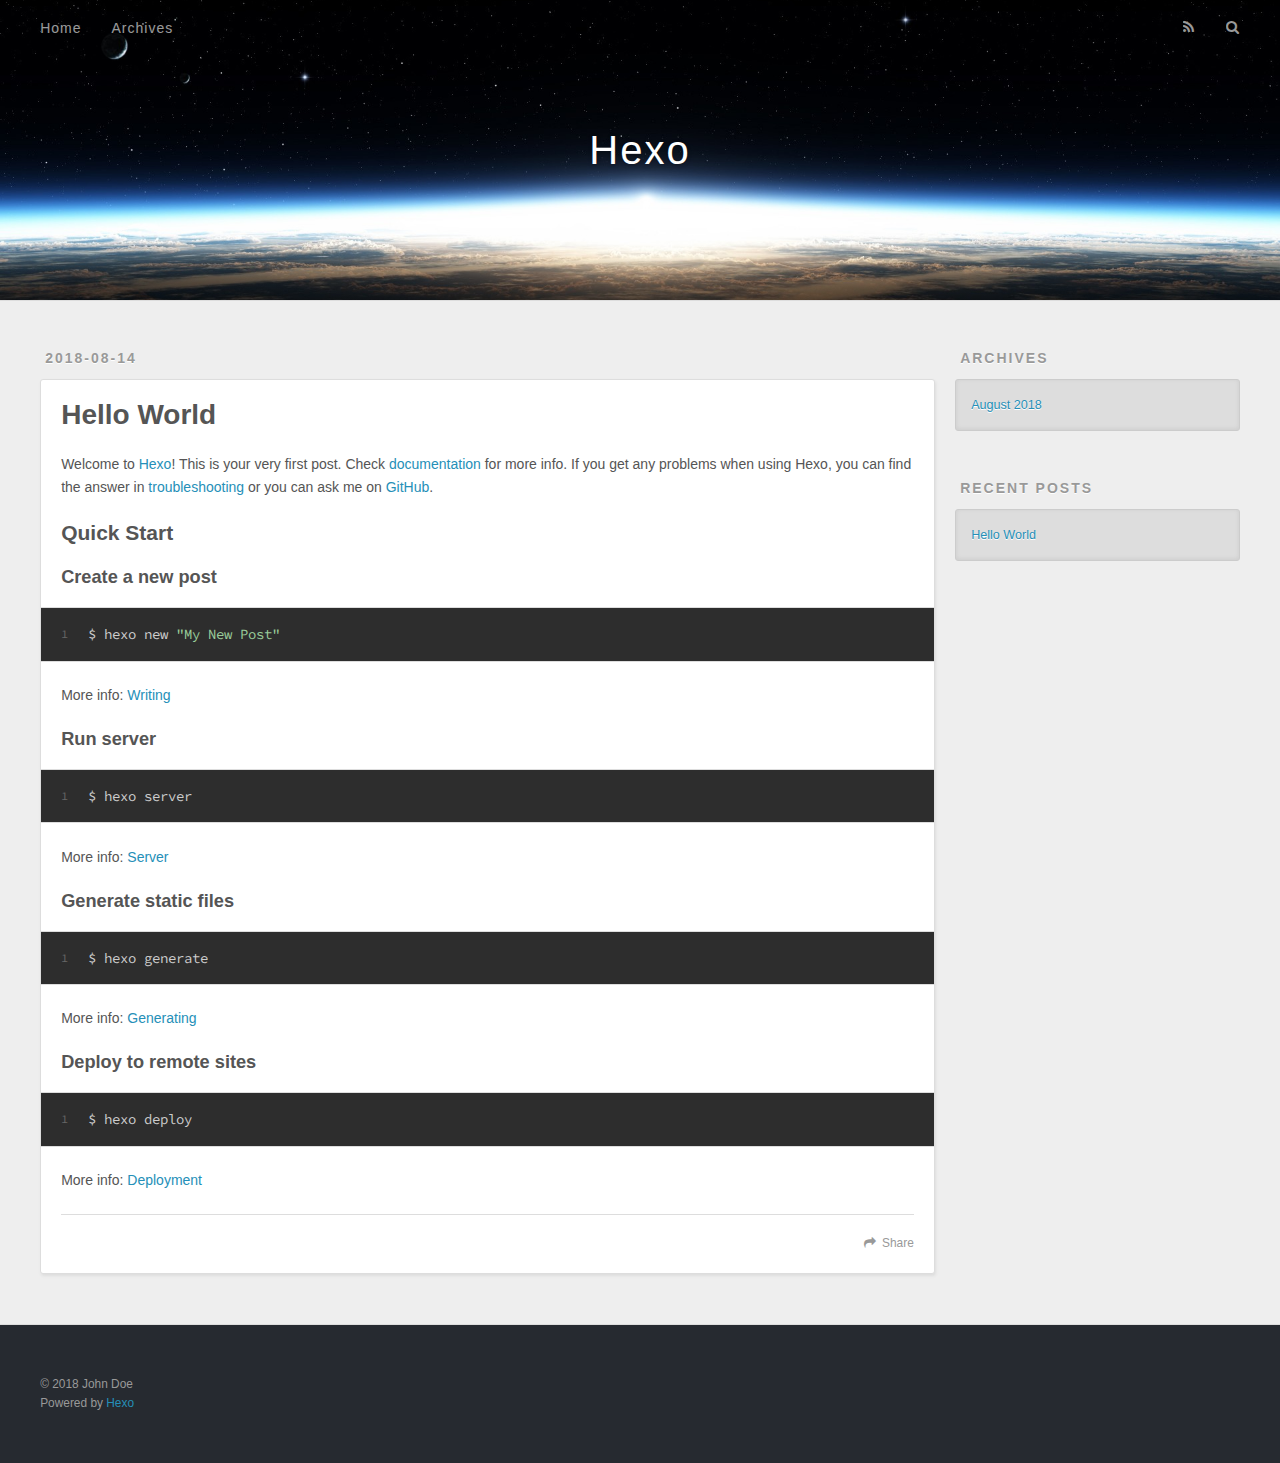
==== index.html @ e5d1a149 "Site updated: 2018-08-14 14:40:08" ====
<!DOCTYPE html>
<html>
<head>
  <meta charset="utf-8">
  

  
  <title>Hexo</title>
  <meta name="viewport" content="width=device-width, initial-scale=1, maximum-scale=1">
  <meta property="og:type" content="website">
<meta property="og:title" content="Hexo">
<meta property="og:url" content="http://yoursite.com/index.html">
<meta property="og:site_name" content="Hexo">
<meta property="og:locale" content="default">
<meta name="twitter:card" content="summary">
<meta name="twitter:title" content="Hexo">
  
    <link rel="alternate" href="/atom.xml" title="Hexo" type="application/atom+xml">
  
  
    <link rel="icon" href="/favicon.png">
  
  
    <link href="//fonts.googleapis.com/css?family=Source+Code+Pro" rel="stylesheet" type="text/css">
  
  <link rel="stylesheet" href="/css/style.css">
</head>

<body>
  <div id="container">
    <div id="wrap">
      <header id="header">
  <div id="banner"></div>
  <div id="header-outer" class="outer">
    <div id="header-title" class="inner">
      <h1 id="logo-wrap">
        <a href="/" id="logo">Hexo</a>
      </h1>
      
    </div>
    <div id="header-inner" class="inner">
      <nav id="main-nav">
        <a id="main-nav-toggle" class="nav-icon"></a>
        
          <a class="main-nav-link" href="/">Home</a>
        
          <a class="main-nav-link" href="/archives">Archives</a>
        
      </nav>
      <nav id="sub-nav">
        
          <a id="nav-rss-link" class="nav-icon" href="/atom.xml" title="RSS Feed"></a>
        
        <a id="nav-search-btn" class="nav-icon" title="Search"></a>
      </nav>
      <div id="search-form-wrap">
        <form action="//google.com/search" method="get" accept-charset="UTF-8" class="search-form"><input type="search" name="q" class="search-form-input" placeholder="Search"><button type="submit" class="search-form-submit">&#xF002;</button><input type="hidden" name="sitesearch" value="http://yoursite.com"></form>
      </div>
    </div>
  </div>
</header>
      <div class="outer">
        <section id="main">
  
    <article id="post-hello-world" class="article article-type-post" itemscope itemprop="blogPost">
  <div class="article-meta">
    <a href="/2018/08/14/hello-world/" class="article-date">
  <time datetime="2018-08-14T06:37:45.755Z" itemprop="datePublished">2018-08-14</time>
</a>
    
  </div>
  <div class="article-inner">
    
    
      <header class="article-header">
        
  
    <h1 itemprop="name">
      <a class="article-title" href="/2018/08/14/hello-world/">Hello World</a>
    </h1>
  

      </header>
    
    <div class="article-entry" itemprop="articleBody">
      
        <p>Welcome to <a href="https://hexo.io/" target="_blank" rel="noopener">Hexo</a>! This is your very first post. Check <a href="https://hexo.io/docs/" target="_blank" rel="noopener">documentation</a> for more info. If you get any problems when using Hexo, you can find the answer in <a href="https://hexo.io/docs/troubleshooting.html" target="_blank" rel="noopener">troubleshooting</a> or you can ask me on <a href="https://github.com/hexojs/hexo/issues" target="_blank" rel="noopener">GitHub</a>.</p>
<h2 id="Quick-Start"><a href="#Quick-Start" class="headerlink" title="Quick Start"></a>Quick Start</h2><h3 id="Create-a-new-post"><a href="#Create-a-new-post" class="headerlink" title="Create a new post"></a>Create a new post</h3><figure class="highlight bash"><table><tr><td class="gutter"><pre><span class="line">1</span><br></pre></td><td class="code"><pre><span class="line">$ hexo new <span class="string">"My New Post"</span></span><br></pre></td></tr></table></figure>
<p>More info: <a href="https://hexo.io/docs/writing.html" target="_blank" rel="noopener">Writing</a></p>
<h3 id="Run-server"><a href="#Run-server" class="headerlink" title="Run server"></a>Run server</h3><figure class="highlight bash"><table><tr><td class="gutter"><pre><span class="line">1</span><br></pre></td><td class="code"><pre><span class="line">$ hexo server</span><br></pre></td></tr></table></figure>
<p>More info: <a href="https://hexo.io/docs/server.html" target="_blank" rel="noopener">Server</a></p>
<h3 id="Generate-static-files"><a href="#Generate-static-files" class="headerlink" title="Generate static files"></a>Generate static files</h3><figure class="highlight bash"><table><tr><td class="gutter"><pre><span class="line">1</span><br></pre></td><td class="code"><pre><span class="line">$ hexo generate</span><br></pre></td></tr></table></figure>
<p>More info: <a href="https://hexo.io/docs/generating.html" target="_blank" rel="noopener">Generating</a></p>
<h3 id="Deploy-to-remote-sites"><a href="#Deploy-to-remote-sites" class="headerlink" title="Deploy to remote sites"></a>Deploy to remote sites</h3><figure class="highlight bash"><table><tr><td class="gutter"><pre><span class="line">1</span><br></pre></td><td class="code"><pre><span class="line">$ hexo deploy</span><br></pre></td></tr></table></figure>
<p>More info: <a href="https://hexo.io/docs/deployment.html" target="_blank" rel="noopener">Deployment</a></p>

      
    </div>
    <footer class="article-footer">
      <a data-url="http://yoursite.com/2018/08/14/hello-world/" data-id="cjktc7u6500004behemnnx47s" class="article-share-link">Share</a>
      
      
    </footer>
  </div>
  
</article>


  


</section>
        
          <aside id="sidebar">
  
    

  
    

  
    
  
    
  <div class="widget-wrap">
    <h3 class="widget-title">Archives</h3>
    <div class="widget">
      <ul class="archive-list"><li class="archive-list-item"><a class="archive-list-link" href="/archives/2018/08/">August 2018</a></li></ul>
    </div>
  </div>


  
    
  <div class="widget-wrap">
    <h3 class="widget-title">Recent Posts</h3>
    <div class="widget">
      <ul>
        
          <li>
            <a href="/2018/08/14/hello-world/">Hello World</a>
          </li>
        
      </ul>
    </div>
  </div>

  
</aside>
        
      </div>
      <footer id="footer">
  
  <div class="outer">
    <div id="footer-info" class="inner">
      &copy; 2018 John Doe<br>
      Powered by <a href="http://hexo.io/" target="_blank">Hexo</a>
    </div>
  </div>
</footer>
    </div>
    <nav id="mobile-nav">
  
    <a href="/" class="mobile-nav-link">Home</a>
  
    <a href="/archives" class="mobile-nav-link">Archives</a>
  
</nav>
    

<script src="//ajax.googleapis.com/ajax/libs/jquery/2.0.3/jquery.min.js"></script>


  <link rel="stylesheet" href="/fancybox/jquery.fancybox.css">
  <script src="/fancybox/jquery.fancybox.pack.js"></script>


<script src="/js/script.js"></script>



  </div>
</body>
</html>
---- css/style.css ----
body {
  width: 100%;
}
body:before,
body:after {
  content: "";
  display: table;
}
body:after {
  clear: both;
}
html,
body,
div,
span,
applet,
object,
iframe,
h1,
h2,
h3,
h4,
h5,
h6,
p,
blockquote,
pre,
a,
abbr,
acronym,
address,
big,
cite,
code,
del,
dfn,
em,
img,
ins,
kbd,
q,
s,
samp,
small,
strike,
strong,
sub,
sup,
tt,
var,
dl,
dt,
dd,
ol,
ul,
li,
fieldset,
form,
label,
legend,
table,
caption,
tbody,
tfoot,
thead,
tr,
th,
td {
  margin: 0;
  padding: 0;
  border: 0;
  outline: 0;
  font-weight: inherit;
  font-style: inherit;
  font-family: inherit;
  font-size: 100%;
  vertical-align: baseline;
}
body {
  line-height: 1;
  color: #000;
  background: #fff;
}
ol,
ul {
  list-style: none;
}
table {
  border-collapse: separate;
  border-spacing: 0;
  vertical-align: middle;
}
caption,
th,
td {
  text-align: left;
  font-weight: normal;
  vertical-align: middle;
}
a img {
  border: none;
}
input,
button {
  margin: 0;
  padding: 0;
}
input::-moz-focus-inner,
button::-moz-focus-inner {
  border: 0;
  padding: 0;
}
@font-face {
  font-family: FontAwesome;
  font-style: normal;
  font-weight: normal;
  src: url("fonts/fontawesome-webfont.eot?v=#4.0.3");
  src: url("fonts/fontawesome-webfont.eot?#iefix&v=#4.0.3") format("embedded-opentype"), url("fonts/fontawesome-webfont.woff?v=#4.0.3") format("woff"), url("fonts/fontawesome-webfont.ttf?v=#4.0.3") format("truetype"), url("fonts/fontawesome-webfont.svg#fontawesomeregular?v=#4.0.3") format("svg");
}
html,
body,
#container {
  height: 100%;
}
body {
  background: #eee;
  font: 14px -apple-system, BlinkMacSystemFont, "Segoe UI", "Roboto", "Oxygen", "Ubuntu", "Cantarell", "Fira Sans", "Droid Sans", "Helvetica Neue", sans-serif;
  -webkit-text-size-adjust: 100%;
}
.outer {
  max-width: 1220px;
  margin: 0 auto;
  padding: 0 20px;
}
.outer:before,
.outer:after {
  content: "";
  display: table;
}
.outer:after {
  clear: both;
}
.inner {
  display: inline;
  float: left;
  width: 98.33333333333333%;
  margin: 0 0.833333333333333%;
}
.left,
.alignleft {
  float: left;
}
.right,
.alignright {
  float: right;
}
.clear {
  clear: both;
}
#container {
  position: relative;
}
.mobile-nav-on {
  overflow: hidden;
}
#wrap {
  height: 100%;
  width: 100%;
  position: absolute;
  top: 0;
  left: 0;
  -webkit-transition: 0.2s ease-out;
  -moz-transition: 0.2s ease-out;
  -ms-transition: 0.2s ease-out;
  transition: 0.2s ease-out;
  z-index: 1;
  background: #eee;
}
.mobile-nav-on #wrap {
  left: 280px;
}
@media screen and (min-width: 768px) {
  #main {
    display: inline;
    float: left;
    width: 73.33333333333333%;
    margin: 0 0.833333333333333%;
  }
}
.article-date,
.article-category-link,
.archive-year,
.widget-title {
  text-decoration: none;
  text-transform: uppercase;
  letter-spacing: 2px;
  color: #999;
  margin-bottom: 1em;
  margin-left: 5px;
  line-height: 1em;
  text-shadow: 0 1px #fff;
  font-weight: bold;
}
.article-inner,
.archive-article-inner {
  background: #fff;
  -webkit-box-shadow: 1px 2px 3px #ddd;
  box-shadow: 1px 2px 3px #ddd;
  border: 1px solid #ddd;
  border-radius: 3px;
}
.article-entry h1,
.widget h1 {
  font-size: 2em;
}
.article-entry h2,
.widget h2 {
  font-size: 1.5em;
}
.article-entry h3,
.widget h3 {
  font-size: 1.3em;
}
.article-entry h4,
.widget h4 {
  font-size: 1.2em;
}
.article-entry h5,
.widget h5 {
  font-size: 1em;
}
.article-entry h6,
.widget h6 {
  font-size: 1em;
  color: #999;
}
.article-entry hr,
.widget hr {
  border: 1px dashed #ddd;
}
.article-entry strong,
.widget strong {
  font-weight: bold;
}
.article-entry em,
.widget em,
.article-entry cite,
.widget cite {
  font-style: italic;
}
.article-entry sup,
.widget sup,
.article-entry sub,
.widget sub {
  font-size: 0.75em;
  line-height: 0;
  position: relative;
  vertical-align: baseline;
}
.article-entry sup,
.widget sup {
  top: -0.5em;
}
.article-entry sub,
.widget sub {
  bottom: -0.2em;
}
.article-entry small,
.widget small {
  font-size: 0.85em;
}
.article-entry acronym,
.widget acronym,
.article-entry abbr,
.widget abbr {
  border-bottom: 1px dotted;
}
.article-entry ul,
.widget ul,
.article-entry ol,
.widget ol,
.article-entry dl,
.widget dl {
  margin: 0 20px;
  line-height: 1.6em;
}
.article-entry ul ul,
.widget ul ul,
.article-entry ol ul,
.widget ol ul,
.article-entry ul ol,
.widget ul ol,
.article-entry ol ol,
.widget ol ol {
  margin-top: 0;
  margin-bottom: 0;
}
.article-entry ul,
.widget ul {
  list-style: disc;
}
.article-entry ol,
.widget ol {
  list-style: decimal;
}
.article-entry dt,
.widget dt {
  font-weight: bold;
}
#header {
  height: 300px;
  position: relative;
  border-bottom: 1px solid #ddd;
}
#header:before,
#header:after {
  content: "";
  position: absolute;
  left: 0;
  right: 0;
  height: 40px;
}
#header:before {
  top: 0;
  background: -webkit-linear-gradient(rgba(0,0,0,0.2), transparent);
  background: -moz-linear-gradient(rgba(0,0,0,0.2), transparent);
  background: -ms-linear-gradient(rgba(0,0,0,0.2), transparent);
  background: linear-gradient(rgba(0,0,0,0.2), transparent);
}
#header:after {
  bottom: 0;
  background: -webkit-linear-gradient(transparent, rgba(0,0,0,0.2));
  background: -moz-linear-gradient(transparent, rgba(0,0,0,0.2));
  background: -ms-linear-gradient(transparent, rgba(0,0,0,0.2));
  background: linear-gradient(transparent, rgba(0,0,0,0.2));
}
#header-outer {
  height: 100%;
  position: relative;
}
#header-inner {
  position: relative;
  overflow: hidden;
}
#banner {
  position: absolute;
  top: 0;
  left: 0;
  width: 100%;
  height: 100%;
  background: url("images/banner.jpg") center #000;
  -webkit-background-size: cover;
  -moz-background-size: cover;
  background-size: cover;
  z-index: -1;
}
#header-title {
  text-align: center;
  height: 40px;
  position: absolute;
  top: 50%;
  left: 0;
  margin-top: -20px;
}
#logo,
#subtitle {
  text-decoration: none;
  color: #fff;
  font-weight: 300;
  text-shadow: 0 1px 4px rgba(0,0,0,0.3);
}
#logo {
  font-size: 40px;
  line-height: 40px;
  letter-spacing: 2px;
}
#subtitle {
  font-size: 16px;
  line-height: 16px;
  letter-spacing: 1px;
}
#subtitle-wrap {
  margin-top: 16px;
}
#main-nav {
  float: left;
  margin-left: -15px;
}
.nav-icon,
.main-nav-link {
  float: left;
  color: #fff;
  opacity: 0.6;
  text-decoration: none;
  text-shadow: 0 1px rgba(0,0,0,0.2);
  -webkit-transition: opacity 0.2s;
  -moz-transition: opacity 0.2s;
  -ms-transition: opacity 0.2s;
  transition: opacity 0.2s;
  display: block;
  padding: 20px 15px;
}
.nav-icon:hover,
.main-nav-link:hover {
  opacity: 1;
}
.nav-icon {
  font-family: FontAwesome;
  text-align: center;
  font-size: 14px;
  width: 14px;
  height: 14px;
  padding: 20px 15px;
  position: relative;
  cursor: pointer;
}
.main-nav-link {
  font-weight: 300;
  letter-spacing: 1px;
}
@media screen and (max-width: 479px) {
  .main-nav-link {
    display: none;
  }
}
#main-nav-toggle {
  display: none;
}
#main-nav-toggle:before {
  content: "\f0c9";
}
@media screen and (max-width: 479px) {
  #main-nav-toggle {
    display: block;
  }
}
#sub-nav {
  float: right;
  margin-right: -15px;
}
#nav-rss-link:before {
  content: "\f09e";
}
#nav-search-btn:before {
  content: "\f002";
}
#search-form-wrap {
  position: absolute;
  top: 15px;
  width: 150px;
  height: 30px;
  right: -150px;
  opacity: 0;
  -webkit-transition: 0.2s ease-out;
  -moz-transition: 0.2s ease-out;
  -ms-transition: 0.2s ease-out;
  transition: 0.2s ease-out;
}
#search-form-wrap.on {
  opacity: 1;
  right: 0;
}
@media screen and (max-width: 479px) {
  #search-form-wrap {
    width: 100%;
    right: -100%;
  }
}
.search-form {
  position: absolute;
  top: 0;
  left: 0;
  right: 0;
  background: #fff;
  padding: 5px 15px;
  border-radius: 15px;
  -webkit-box-shadow: 0 0 10px rgba(0,0,0,0.3);
  box-shadow: 0 0 10px rgba(0,0,0,0.3);
}
.search-form-input {
  border: none;
  background: none;
  color: #555;
  width: 100%;
  font: 13px -apple-system, BlinkMacSystemFont, "Segoe UI", "Roboto", "Oxygen", "Ubuntu", "Cantarell", "Fira Sans", "Droid Sans", "Helvetica Neue", sans-serif;
  outline: none;
}
.search-form-input::-webkit-search-results-decoration,
.search-form-input::-webkit-search-cancel-button {
  -webkit-appearance: none;
}
.search-form-submit {
  position: absolute;
  top: 50%;
  right: 10px;
  margin-top: -7px;
  font: 13px FontAwesome;
  border: none;
  background: none;
  color: #bbb;
  cursor: pointer;
}
.search-form-submit:hover,
.search-form-submit:focus {
  color: #777;
}
.article {
  margin: 50px 0;
}
.article-inner {
  overflow: hidden;
}
.article-meta:before,
.article-meta:after {
  content: "";
  display: table;
}
.article-meta:after {
  clear: both;
}
.article-date {
  float: left;
}
.article-category {
  float: left;
  line-height: 1em;
  color: #ccc;
  text-shadow: 0 1px #fff;
  margin-left: 8px;
}
.article-category:before {
  content: "\2022";
}
.article-category-link {
  margin: 0 12px 1em;
}
.article-header {
  padding: 20px 20px 0;
}
.article-title {
  text-decoration: none;
  font-size: 2em;
  font-weight: bold;
  color: #555;
  line-height: 1.1em;
  -webkit-transition: color 0.2s;
  -moz-transition: color 0.2s;
  -ms-transition: color 0.2s;
  transition: color 0.2s;
}
a.article-title:hover {
  color: #258fb8;
}
.article-entry {
  color: #555;
  padding: 0 20px;
}
.article-entry:before,
.article-entry:after {
  content: "";
  display: table;
}
.article-entry:after {
  clear: both;
}
.article-entry p,
.article-entry table {
  line-height: 1.6em;
  margin: 1.6em 0;
}
.article-entry h1,
.article-entry h2,
.article-entry h3,
.article-entry h4,
.article-entry h5,
.article-entry h6 {
  font-weight: bold;
}
.article-entry h1,
.article-entry h2,
.article-entry h3,
.article-entry h4,
.article-entry h5,
.article-entry h6 {
  line-height: 1.1em;
  margin: 1.1em 0;
}
.article-entry a {
  color: #258fb8;
  text-decoration: none;
}
.article-entry a:hover {
  text-decoration: underline;
}
.article-entry ul,
.article-entry ol,
.article-entry dl {
  margin-top: 1.6em;
  margin-bottom: 1.6em;
}
.article-entry img,
.article-entry video {
  max-width: 100%;
  height: auto;
  display: block;
  margin: auto;
}
.article-entry iframe {
  border: none;
}
.article-entry table {
  width: 100%;
  border-collapse: collapse;
  border-spacing: 0;
}
.article-entry th {
  font-weight: bold;
  border-bottom: 3px solid #ddd;
  padding-bottom: 0.5em;
}
.article-entry td {
  border-bottom: 1px solid #ddd;
  padding: 10px 0;
}
.article-entry blockquote {
  font-family: Georgia, "Times New Roman", serif;
  font-size: 1.4em;
  margin: 1.6em 20px;
  text-align: center;
}
.article-entry blockquote footer {
  font-size: 14px;
  margin: 1.6em 0;
  font-family: -apple-system, BlinkMacSystemFont, "Segoe UI", "Roboto", "Oxygen", "Ubuntu", "Cantarell", "Fira Sans", "Droid Sans", "Helvetica Neue", sans-serif;
}
.article-entry blockquote footer cite:before {
  content: "—";
  padding: 0 0.5em;
}
.article-entry .pullquote {
  text-align: left;
  width: 45%;
  margin: 0;
}
.article-entry .pullquote.left {
  margin-left: 0.5em;
  margin-right: 1em;
}
.article-entry .pullquote.right {
  margin-right: 0.5em;
  margin-left: 1em;
}
.article-entry .caption {
  color: #999;
  display: block;
  font-size: 0.9em;
  margin-top: 0.5em;
  position: relative;
  text-align: center;
}
.article-entry .video-container {
  position: relative;
  padding-top: 56.25%;
  height: 0;
  overflow: hidden;
}
.article-entry .video-container iframe,
.article-entry .video-container object,
.article-entry .video-container embed {
  position: absolute;
  top: 0;
  left: 0;
  width: 100%;
  height: 100%;
  margin-top: 0;
}
.article-more-link a {
  display: inline-block;
  line-height: 1em;
  padding: 6px 15px;
  border-radius: 15px;
  background: #eee;
  color: #999;
  text-shadow: 0 1px #fff;
  text-decoration: none;
}
.article-more-link a:hover {
  background: #258fb8;
  color: #fff;
  text-decoration: none;
  text-shadow: 0 1px #1e7293;
}
.article-footer {
  font-size: 0.85em;
  line-height: 1.6em;
  border-top: 1px solid #ddd;
  padding-top: 1.6em;
  margin: 0 20px 20px;
}
.article-footer:before,
.article-footer:after {
  content: "";
  display: table;
}
.article-footer:after {
  clear: both;
}
.article-footer a {
  color: #999;
  text-decoration: none;
}
.article-footer a:hover {
  color: #555;
}
.article-tag-list-item {
  float: left;
  margin-right: 10px;
}
.article-tag-list-link:before {
  content: "#";
}
.article-comment-link {
  float: right;
}
.article-comment-link:before {
  content: "\f075";
  font-family: FontAwesome;
  padding-right: 8px;
}
.article-share-link {
  cursor: pointer;
  float: right;
  margin-left: 20px;
}
.article-share-link:before {
  content: "\f064";
  font-family: FontAwesome;
  padding-right: 6px;
}
#article-nav {
  position: relative;
}
#article-nav:before,
#article-nav:after {
  content: "";
  display: table;
}
#article-nav:after {
  clear: both;
}
@media screen and (min-width: 768px) {
  #article-nav {
    margin: 50px 0;
  }
  #article-nav:before {
    width: 8px;
    height: 8px;
    position: absolute;
    top: 50%;
    left: 50%;
    margin-top: -4px;
    margin-left: -4px;
    content: "";
    border-radius: 50%;
    background: #ddd;
    -webkit-box-shadow: 0 1px 2px #fff;
    box-shadow: 0 1px 2px #fff;
  }
}
.article-nav-link-wrap {
  text-decoration: none;
  text-shadow: 0 1px #fff;
  color: #999;
  -webkit-box-sizing: border-box;
  -moz-box-sizing: border-box;
  box-sizing: border-box;
  margin-top: 50px;
  text-align: center;
  display: block;
}
.article-nav-link-wrap:hover {
  color: #555;
}
@media screen and (min-width: 768px) {
  .article-nav-link-wrap {
    width: 50%;
    margin-top: 0;
  }
}
@media screen and (min-width: 768px) {
  #article-nav-newer {
    float: left;
    text-align: right;
    padding-right: 20px;
  }
}
@media screen and (min-width: 768px) {
  #article-nav-older {
    float: right;
    text-align: left;
    padding-left: 20px;
  }
}
.article-nav-caption {
  text-transform: uppercase;
  letter-spacing: 2px;
  color: #ddd;
  line-height: 1em;
  font-weight: bold;
}
#article-nav-newer .article-nav-caption {
  margin-right: -2px;
}
.article-nav-title {
  font-size: 0.85em;
  line-height: 1.6em;
  margin-top: 0.5em;
}
.article-share-box {
  position: absolute;
  display: none;
  background: #fff;
  -webkit-box-shadow: 1px 2px 10px rgba(0,0,0,0.2);
  box-shadow: 1px 2px 10px rgba(0,0,0,0.2);
  border-radius: 3px;
  margin-left: -145px;
  overflow: hidden;
  z-index: 1;
}
.article-share-box.on {
  display: block;
}
.article-share-input {
  width: 100%;
  background: none;
  -webkit-box-sizing: border-box;
  -moz-box-sizing: border-box;
  box-sizing: border-box;
  font: 14px -apple-system, BlinkMacSystemFont, "Segoe UI", "Roboto", "Oxygen", "Ubuntu", "Cantarell", "Fira Sans", "Droid Sans", "Helvetica Neue", sans-serif;
  padding: 0 15px;
  color: #555;
  outline: none;
  border: 1px solid #ddd;
  border-radius: 3px 3px 0 0;
  height: 36px;
  line-height: 36px;
}
.article-share-links {
  background: #eee;
}
.article-share-links:before,
.article-share-links:after {
  content: "";
  display: table;
}
.article-share-links:after {
  clear: both;
}
.article-share-twitter,
.article-share-facebook,
.article-share-pinterest,
.article-share-google {
  width: 50px;
  height: 36px;
  display: block;
  float: left;
  position: relative;
  color: #999;
  text-shadow: 0 1px #fff;
}
.article-share-twitter:before,
.article-share-facebook:before,
.article-share-pinterest:before,
.article-share-google:before {
  font-size: 20px;
  font-family: FontAwesome;
  width: 20px;
  height: 20px;
  position: absolute;
  top: 50%;
  left: 50%;
  margin-top: -10px;
  margin-left: -10px;
  text-align: center;
}
.article-share-twitter:hover,
.article-share-facebook:hover,
.article-share-pinterest:hover,
.article-share-google:hover {
  color: #fff;
}
.article-share-twitter:before {
  content: "\f099";
}
.article-share-twitter:hover {
  background: #00aced;
  text-shadow: 0 1px #008abe;
}
.article-share-facebook:before {
  content: "\f09a";
}
.article-share-facebook:hover {
  background: #3b5998;
  text-shadow: 0 1px #2f477a;
}
.article-share-pinterest:before {
  content: "\f0d2";
}
.article-share-pinterest:hover {
  background: #cb2027;
  text-shadow: 0 1px #a21a1f;
}
.article-share-google:before {
  content: "\f0d5";
}
.article-share-google:hover {
  background: #dd4b39;
  text-shadow: 0 1px #be3221;
}
.article-gallery {
  background: #000;
  position: relative;
}
.article-gallery-photos {
  position: relative;
  overflow: hidden;
}
.article-gallery-img {
  display: none;
  max-width: 100%;
}
.article-gallery-img:first-child {
  display: block;
}
.article-gallery-img.loaded {
  position: absolute;
  display: block;
}
.article-gallery-img img {
  display: block;
  max-width: 100%;
  margin: 0 auto;
}
#comments {
  background: #fff;
  -webkit-box-shadow: 1px 2px 3px #ddd;
  box-shadow: 1px 2px 3px #ddd;
  padding: 20px;
  border: 1px solid #ddd;
  border-radius: 3px;
  margin: 50px 0;
}
#comments a {
  color: #258fb8;
}
.archives-wrap {
  margin: 50px 0;
}
.archives:before,
.archives:after {
  content: "";
  display: table;
}
.archives:after {
  clear: both;
}
.archive-year-wrap {
  margin-bottom: 1em;
}
.archives {
  -webkit-column-gap: 10px;
  -moz-column-gap: 10px;
  column-gap: 10px;
}
@media screen and (min-width: 480px) and (max-width: 767px) {
  .archives {
    -webkit-column-count: 2;
    -moz-column-count: 2;
    column-count: 2;
  }
}
@media screen and (min-width: 768px) {
  .archives {
    -webkit-column-count: 3;
    -moz-column-count: 3;
    column-count: 3;
  }
}
.archive-article {
  -webkit-column-break-inside: avoid;
  page-break-inside: avoid;
  overflow: hidden;
  break-inside: avoid-column;
}
.archive-article-inner {
  padding: 10px;
  margin-bottom: 15px;
}
.archive-article-title {
  text-decoration: none;
  font-weight: bold;
  color: #555;
  -webkit-transition: color 0.2s;
  -moz-transition: color 0.2s;
  -ms-transition: color 0.2s;
  transition: color 0.2s;
  line-height: 1.6em;
}
.archive-article-title:hover {
  color: #258fb8;
}
.archive-article-footer {
  margin-top: 1em;
}
.archive-article-date {
  color: #999;
  text-decoration: none;
  font-size: 0.85em;
  line-height: 1em;
  margin-bottom: 0.5em;
  display: block;
}
#page-nav {
  margin: 50px auto;
  background: #fff;
  -webkit-box-shadow: 1px 2px 3px #ddd;
  box-shadow: 1px 2px 3px #ddd;
  border: 1px solid #ddd;
  border-radius: 3px;
  text-align: center;
  color: #999;
  overflow: hidden;
}
#page-nav:before,
#page-nav:after {
  content: "";
  display: table;
}
#page-nav:after {
  clear: both;
}
#page-nav a,
#page-nav span {
  padding: 10px 20px;
  line-height: 1;
  height: 2ex;
}
#page-nav a {
  color: #999;
  text-decoration: none;
}
#page-nav a:hover {
  background: #999;
  color: #fff;
}
#page-nav .prev {
  float: left;
}
#page-nav .next {
  float: right;
}
#page-nav .page-number {
  display: inline-block;
}
@media screen and (max-width: 479px) {
  #page-nav .page-number {
    display: none;
  }
}
#page-nav .current {
  color: #555;
  font-weight: bold;
}
#page-nav .space {
  color: #ddd;
}
#footer {
  background: #262a30;
  padding: 50px 0;
  border-top: 1px solid #ddd;
  color: #999;
}
#footer a {
  color: #258fb8;
  text-decoration: none;
}
#footer a:hover {
  text-decoration: underline;
}
#footer-info {
  line-height: 1.6em;
  font-size: 0.85em;
}
.article-entry pre,
.article-entry .highlight {
  background: #2d2d2d;
  margin: 0 -20px;
  padding: 15px 20px;
  border-style: solid;
  border-color: #ddd;
  border-width: 1px 0;
  overflow: auto;
  color: #ccc;
  line-height: 22.400000000000002px;
}
.article-entry .highlight .gutter pre,
.article-entry .gist .gist-file .gist-data .line-numbers {
  color: #666;
  font-size: 0.85em;
}
.article-entry pre,
.article-entry code {
  font-family: "Source Code Pro", Consolas, Monaco, Menlo, Consolas, monospace;
}
.article-entry code {
  background: #eee;
  text-shadow: 0 1px #fff;
  padding: 0 0.3em;
}
.article-entry pre code {
  background: none;
  text-shadow: none;
  padding: 0;
}
.article-entry .highlight pre {
  border: none;
  margin: 0;
  padding: 0;
}
.article-entry .highlight table {
  margin: 0;
  width: auto;
}
.article-entry .highlight td {
  border: none;
  padding: 0;
}
.article-entry .highlight figcaption {
  font-size: 0.85em;
  color: #999;
  line-height: 1em;
  margin-bottom: 1em;
}
.article-entry .highlight figcaption:before,
.article-entry .highlight figcaption:after {
  content: "";
  display: table;
}
.article-entry .highlight figcaption:after {
  clear: both;
}
.article-entry .highlight figcaption a {
  float: right;
}
.article-entry .highlight .gutter pre {
  text-align: right;
  padding-right: 20px;
}
.article-entry .highlight .line {
  height: 22.400000000000002px;
}
.article-entry .highlight .line.marked {
  background: #515151;
}
.article-entry .gist {
  margin: 0 -20px;
  border-style: solid;
  border-color: #ddd;
  border-width: 1px 0;
  background: #2d2d2d;
  padding: 15px 20px 15px 0;
}
.article-entry .gist .gist-file {
  border: none;
  font-family: "Source Code Pro", Consolas, Monaco, Menlo, Consolas, monospace;
  margin: 0;
}
.article-entry .gist .gist-file .gist-data {
  background: none;
  border: none;
}
.article-entry .gist .gist-file .gist-data .line-numbers {
  background: none;
  border: none;
  padding: 0 20px 0 0;
}
.article-entry .gist .gist-file .gist-data .line-data {
  padding: 0 !important;
}
.article-entry .gist .gist-file .highlight {
  margin: 0;
  padding: 0;
  border: none;
}
.article-entry .gist .gist-file .gist-meta {
  background: #2d2d2d;
  color: #999;
  font: 0.85em -apple-system, BlinkMacSystemFont, "Segoe UI", "Roboto", "Oxygen", "Ubuntu", "Cantarell", "Fira Sans", "Droid Sans", "Helvetica Neue", sans-serif;
  text-shadow: 0 0;
  padding: 0;
  margin-top: 1em;
  margin-left: 20px;
}
.article-entry .gist .gist-file .gist-meta a {
  color: #258fb8;
  font-weight: normal;
}
.article-entry .gist .gist-file .gist-meta a:hover {
  text-decoration: underline;
}
pre .comment,
pre .title {
  color: #999;
}
pre .variable,
pre .attribute,
pre .tag,
pre .regexp,
pre .ruby .constant,
pre .xml .tag .title,
pre .xml .pi,
pre .xml .doctype,
pre .html .doctype,
pre .css .id,
pre .css .class,
pre .css .pseudo {
  color: #f2777a;
}
pre .number,
pre .preprocessor,
pre .built_in,
pre .literal,
pre .params,
pre .constant {
  color: #f99157;
}
pre .class,
pre .ruby .class .title,
pre .css .rules .attribute {
  color: #9c9;
}
pre .string,
pre .value,
pre .inheritance,
pre .header,
pre .ruby .symbol,
pre .xml .cdata {
  color: #9c9;
}
pre .css .hexcolor {
  color: #6cc;
}
pre .function,
pre .python .decorator,
pre .python .title,
pre .ruby .function .title,
pre .ruby .title .keyword,
pre .perl .sub,
pre .javascript .title,
pre .coffeescript .title {
  color: #69c;
}
pre .keyword,
pre .javascript .function {
  color: #c9c;
}
@media screen and (max-width: 479px) {
  #mobile-nav {
    position: absolute;
    top: 0;
    left: 0;
    width: 280px;
    height: 100%;
    background: #191919;
    border-right: 1px solid #fff;
  }
}
@media screen and (max-width: 479px) {
  .mobile-nav-link {
    display: block;
    color: #999;
    text-decoration: none;
    padding: 15px 20px;
    font-weight: bold;
  }
  .mobile-nav-link:hover {
    color: #fff;
  }
}
@media screen and (min-width: 768px) {
  #sidebar {
    display: inline;
    float: left;
    width: 23.333333333333332%;
    margin: 0 0.833333333333333%;
  }
}
.widget-wrap {
  margin: 50px 0;
}
.widget {
  color: #777;
  text-shadow: 0 1px #fff;
  background: #ddd;
  -webkit-box-shadow: 0 -1px 4px #ccc inset;
  box-shadow: 0 -1px 4px #ccc inset;
  border: 1px solid #ccc;
  padding: 15px;
  border-radius: 3px;
}
.widget a {
  color: #258fb8;
  text-decoration: none;
}
.widget a:hover {
  text-decoration: underline;
}
.widget ul ul,
.widget ol ul,
.widget dl ul,
.widget ul ol,
.widget ol ol,
.widget dl ol,
.widget ul dl,
.widget ol dl,
.widget dl dl {
  margin-left: 15px;
  list-style: disc;
}
.widget {
  line-height: 1.6em;
  word-wrap: break-word;
  font-size: 0.9em;
}
.widget ul,
.widget ol {
  list-style: none;
  margin: 0;
}
.widget ul ul,
.widget ol ul,
.widget ul ol,
.widget ol ol {
  margin: 0 20px;
}
.widget ul ul,
.widget ol ul {
  list-style: disc;
}
.widget ul ol,
.widget ol ol {
  list-style: decimal;
}
.category-list-count,
.tag-list-count,
.archive-list-count {
  padding-left: 5px;
  color: #999;
  font-size: 0.85em;
}
.category-list-count:before,
.tag-list-count:before,
.archive-list-count:before {
  content: "(";
}
.category-list-count:after,
.tag-list-count:after,
.archive-list-count:after {
  content: ")";
}
.tagcloud a {
  margin-right: 5px;
  display: inline-block;
}
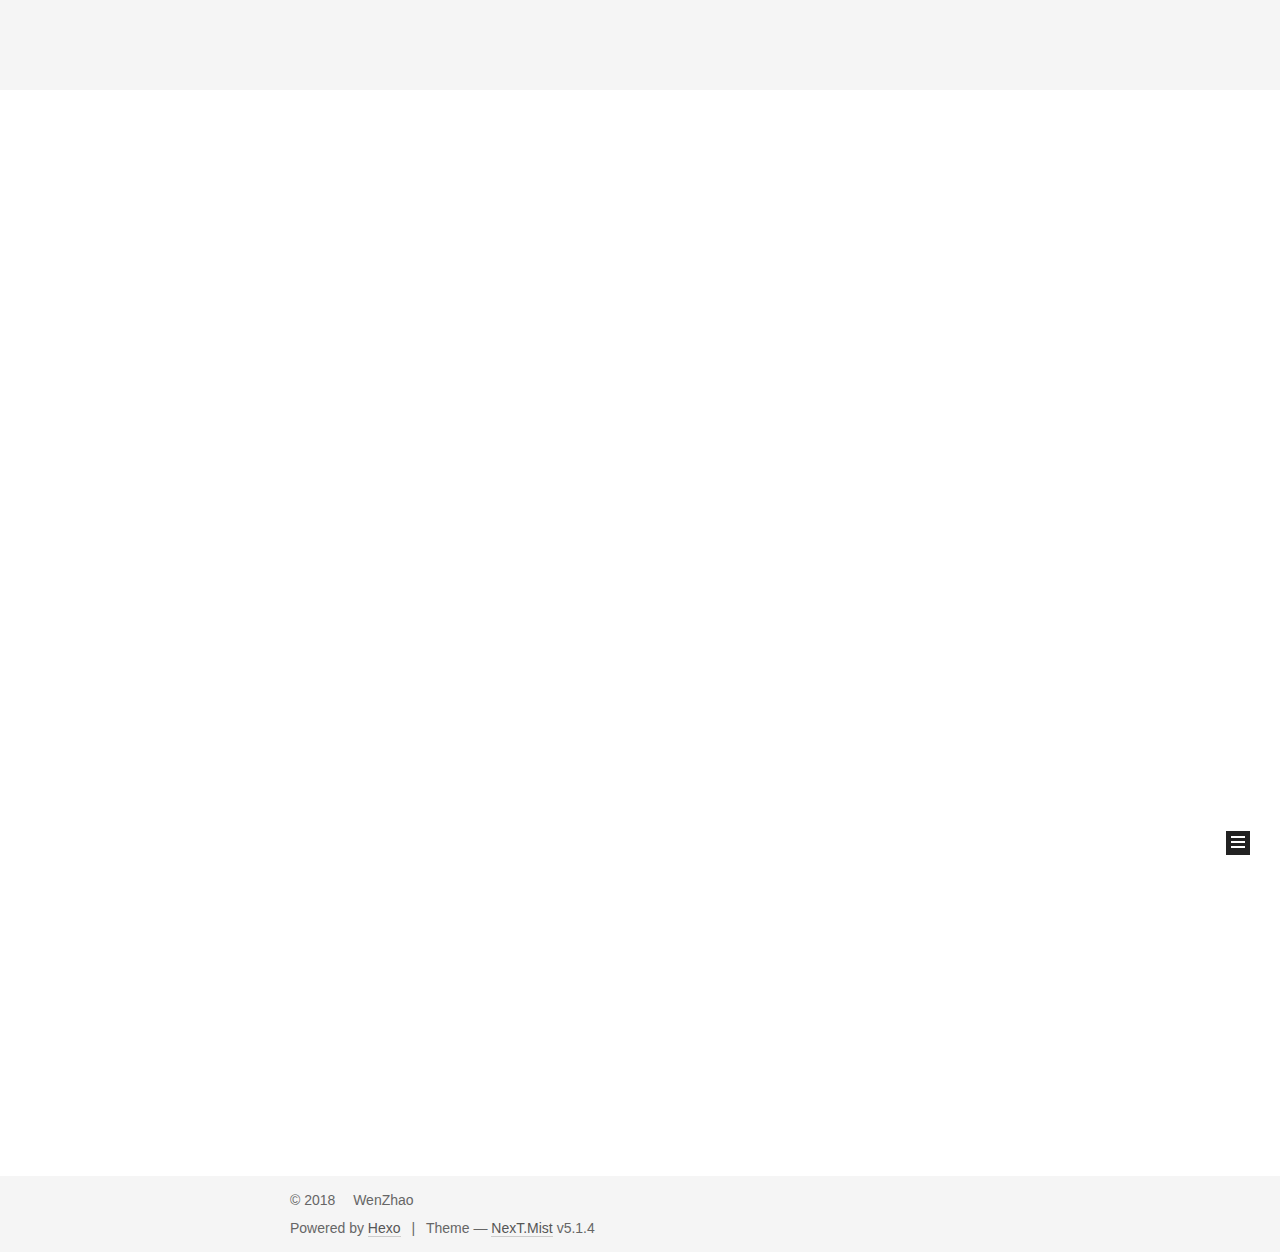
==== commit ad5fb655: "Site updated: 2018-08-14 15:13:42" ====
--- a/index.html
+++ b/index.html
@@ -1,90 +1,340 @@
 <!DOCTYPE html>
-<html>
+
+
+
+  
+
+
+<html class="theme-next mist use-motion" lang="">
 <head>
-  <meta charset="utf-8">
-  
-
-  
-  <title>Hexo</title>
-  <meta name="viewport" content="width=device-width, initial-scale=1, maximum-scale=1">
-  <meta property="og:type" content="website">
-<meta property="og:title" content="Hexo">
+  <meta charset="UTF-8"/>
+<meta http-equiv="X-UA-Compatible" content="IE=edge" />
+<meta name="viewport" content="width=device-width, initial-scale=1, maximum-scale=1"/>
+<meta name="theme-color" content="#222">
+
+
+
+
+
+
+
+
+
+<meta http-equiv="Cache-Control" content="no-transform" />
+<meta http-equiv="Cache-Control" content="no-siteapp" />
+
+
+
+
+
+
+
+
+
+
+
+
+
+
+
+
+  
+  
+  <link href="/lib/fancybox/source/jquery.fancybox.css?v=2.1.5" rel="stylesheet" type="text/css" />
+
+
+
+
+
+
+
+<link href="/lib/font-awesome/css/font-awesome.min.css?v=4.6.2" rel="stylesheet" type="text/css" />
+
+<link href="/css/main.css?v=5.1.4" rel="stylesheet" type="text/css" />
+
+
+  <link rel="apple-touch-icon" sizes="180x180" href="/images/apple-touch-icon-next.png?v=5.1.4">
+
+
+  <link rel="icon" type="image/png" sizes="32x32" href="/images/favicon-32x32-next.png?v=5.1.4">
+
+
+  <link rel="icon" type="image/png" sizes="16x16" href="/images/favicon-16x16-next.png?v=5.1.4">
+
+
+  <link rel="mask-icon" href="/images/logo.svg?v=5.1.4" color="#222">
+
+
+
+
+
+  <meta name="keywords" content="Hexo, NexT" />
+
+
+
+
+
+
+
+
+
+
+<meta name="description" content="Macbook">
+<meta property="og:type" content="website">
+<meta property="og:title" content="Wenzhao&#39;s">
 <meta property="og:url" content="http://yoursite.com/index.html">
-<meta property="og:site_name" content="Hexo">
+<meta property="og:site_name" content="Wenzhao&#39;s">
+<meta property="og:description" content="Macbook">
 <meta property="og:locale" content="default">
 <meta name="twitter:card" content="summary">
-<meta name="twitter:title" content="Hexo">
-  
-    <link rel="alternate" href="/atom.xml" title="Hexo" type="application/atom+xml">
-  
-  
-    <link rel="icon" href="/favicon.png">
-  
-  
-    <link href="//fonts.googleapis.com/css?family=Source+Code+Pro" rel="stylesheet" type="text/css">
-  
-  <link rel="stylesheet" href="/css/style.css">
+<meta name="twitter:title" content="Wenzhao&#39;s">
+<meta name="twitter:description" content="Macbook">
+
+
+
+<script type="text/javascript" id="hexo.configurations">
+  var NexT = window.NexT || {};
+  var CONFIG = {
+    root: '/',
+    scheme: 'Mist',
+    version: '5.1.4',
+    sidebar: {"position":"left","display":"post","offset":12,"b2t":false,"scrollpercent":false,"onmobile":false},
+    fancybox: true,
+    tabs: true,
+    motion: {"enable":true,"async":false,"transition":{"post_block":"fadeIn","post_header":"slideDownIn","post_body":"slideDownIn","coll_header":"slideLeftIn","sidebar":"slideUpIn"}},
+    duoshuo: {
+      userId: '0',
+      author: 'Author'
+    },
+    algolia: {
+      applicationID: '',
+      apiKey: '',
+      indexName: '',
+      hits: {"per_page":10},
+      labels: {"input_placeholder":"Search for Posts","hits_empty":"We didn't find any results for the search: ${query}","hits_stats":"${hits} results found in ${time} ms"}
+    }
+  };
+</script>
+
+
+
+  <link rel="canonical" href="http://yoursite.com/"/>
+
+
+
+
+
+  <title>Wenzhao's</title>
+  
+
+
+
+
+
+
+
+
 </head>
 
-<body>
-  <div id="container">
-    <div id="wrap">
-      <header id="header">
-  <div id="banner"></div>
-  <div id="header-outer" class="outer">
-    <div id="header-title" class="inner">
-      <h1 id="logo-wrap">
-        <a href="/" id="logo">Hexo</a>
-      </h1>
-      
+<body itemscope itemtype="http://schema.org/WebPage" lang="default">
+
+  
+  
+    
+  
+
+  <div class="container sidebar-position-left 
+  page-home">
+    <div class="headband"></div>
+
+    <header id="header" class="header" itemscope itemtype="http://schema.org/WPHeader">
+      <div class="header-inner"><div class="site-brand-wrapper">
+  <div class="site-meta ">
+    
+
+    <div class="custom-logo-site-title">
+      <a href="/"  class="brand" rel="start">
+        <span class="logo-line-before"><i></i></span>
+        <span class="site-title">Wenzhao's</span>
+        <span class="logo-line-after"><i></i></span>
+      </a>
     </div>
-    <div id="header-inner" class="inner">
-      <nav id="main-nav">
-        <a id="main-nav-toggle" class="nav-icon"></a>
-        
-          <a class="main-nav-link" href="/">Home</a>
-        
-          <a class="main-nav-link" href="/archives">Archives</a>
-        
-      </nav>
-      <nav id="sub-nav">
-        
-          <a id="nav-rss-link" class="nav-icon" href="/atom.xml" title="RSS Feed"></a>
-        
-        <a id="nav-search-btn" class="nav-icon" title="Search"></a>
-      </nav>
-      <div id="search-form-wrap">
-        <form action="//google.com/search" method="get" accept-charset="UTF-8" class="search-form"><input type="search" name="q" class="search-form-input" placeholder="Search"><button type="submit" class="search-form-submit">&#xF002;</button><input type="hidden" name="sitesearch" value="http://yoursite.com"></form>
-      </div>
-    </div>
+      
+        <p class="site-subtitle"></p>
+      
   </div>
-</header>
-      <div class="outer">
-        <section id="main">
-  
-    <article id="post-hello-world" class="article article-type-post" itemscope itemprop="blogPost">
-  <div class="article-meta">
-    <a href="/2018/08/14/hello-world/" class="article-date">
-  <time datetime="2018-08-14T06:37:45.755Z" itemprop="datePublished">2018-08-14</time>
-</a>
-    
+
+  <div class="site-nav-toggle">
+    <button>
+      <span class="btn-bar"></span>
+      <span class="btn-bar"></span>
+      <span class="btn-bar"></span>
+    </button>
   </div>
-  <div class="article-inner">
-    
-    
-      <header class="article-header">
-        
-  
-    <h1 itemprop="name">
-      <a class="article-title" href="/2018/08/14/hello-world/">Hello World</a>
-    </h1>
-  
-
+</div>
+
+<nav class="site-nav">
+  
+
+  
+    <ul id="menu" class="menu">
+      
+        
+        <li class="menu-item menu-item-home">
+          <a href="/" rel="section">
+            
+              <i class="menu-item-icon fa fa-fw fa-home"></i> <br />
+            
+            Home
+          </a>
+        </li>
+      
+        
+        <li class="menu-item menu-item-about">
+          <a href="/about/" rel="section">
+            
+              <i class="menu-item-icon fa fa-fw fa-user"></i> <br />
+            
+            About
+          </a>
+        </li>
+      
+        
+        <li class="menu-item menu-item-categories">
+          <a href="/categories/" rel="section">
+            
+              <i class="menu-item-icon fa fa-fw fa-th"></i> <br />
+            
+            Categories
+          </a>
+        </li>
+      
+        
+        <li class="menu-item menu-item-archives">
+          <a href="/archives/" rel="section">
+            
+              <i class="menu-item-icon fa fa-fw fa-archive"></i> <br />
+            
+            Archives
+          </a>
+        </li>
+      
+
+      
+    </ul>
+  
+
+  
+</nav>
+
+
+
+ </div>
+    </header>
+
+    <main id="main" class="main">
+      <div class="main-inner">
+        <div class="content-wrap">
+          <div id="content" class="content">
+            
+  <section id="posts" class="posts-expand">
+    
+      
+
+  
+
+  
+  
+  
+
+  <article class="post post-type-normal" itemscope itemtype="http://schema.org/Article">
+  
+  
+  
+  <div class="post-block">
+    <link itemprop="mainEntityOfPage" href="http://yoursite.com/2018/08/14/hello-world/">
+
+    <span hidden itemprop="author" itemscope itemtype="http://schema.org/Person">
+      <meta itemprop="name" content="WenZhao">
+      <meta itemprop="description" content="">
+      <meta itemprop="image" content="/images/avatar.gif">
+    </span>
+
+    <span hidden itemprop="publisher" itemscope itemtype="http://schema.org/Organization">
+      <meta itemprop="name" content="Wenzhao's">
+    </span>
+
+    
+      <header class="post-header">
+
+        
+        
+          <h1 class="post-title" itemprop="name headline">
+                
+                <a class="post-title-link" href="/2018/08/14/hello-world/" itemprop="url">Hello World</a></h1>
+        
+
+        <div class="post-meta">
+          <span class="post-time">
+            
+              <span class="post-meta-item-icon">
+                <i class="fa fa-calendar-o"></i>
+              </span>
+              
+                <span class="post-meta-item-text">Posted on</span>
+              
+              <time title="Post created" itemprop="dateCreated datePublished" datetime="2018-08-14T14:37:45+08:00">
+                2018-08-14
+              </time>
+            
+
+            
+
+            
+          </span>
+
+          
+
+          
+            
+              <span class="post-comments-count">
+                <span class="post-meta-divider">|</span>
+                <span class="post-meta-item-icon">
+                  <i class="fa fa-comment-o"></i>
+                </span>
+                <a href="/2018/08/14/hello-world/#comments" itemprop="discussionUrl">
+                  <span class="post-comments-count disqus-comment-count"
+                        data-disqus-identifier="2018/08/14/hello-world/" itemprop="commentCount"></span>
+                </a>
+              </span>
+            
+          
+
+          
+          
+
+          
+
+          
+
+          
+
+        </div>
       </header>
     
-    <div class="article-entry" itemprop="articleBody">
-      
-        <p>Welcome to <a href="https://hexo.io/" target="_blank" rel="noopener">Hexo</a>! This is your very first post. Check <a href="https://hexo.io/docs/" target="_blank" rel="noopener">documentation</a> for more info. If you get any problems when using Hexo, you can find the answer in <a href="https://hexo.io/docs/troubleshooting.html" target="_blank" rel="noopener">troubleshooting</a> or you can ask me on <a href="https://github.com/hexojs/hexo/issues" target="_blank" rel="noopener">GitHub</a>.</p>
+
+    
+    
+    
+    <div class="post-body" itemprop="articleBody">
+
+      
+      
+
+      
+        
+          
+            <p>Welcome to <a href="https://hexo.io/" target="_blank" rel="noopener">Hexo</a>! This is your very first post. Check <a href="https://hexo.io/docs/" target="_blank" rel="noopener">documentation</a> for more info. If you get any problems when using Hexo, you can find the answer in <a href="https://hexo.io/docs/troubleshooting.html" target="_blank" rel="noopener">troubleshooting</a> or you can ask me on <a href="https://github.com/hexojs/hexo/issues" target="_blank" rel="noopener">GitHub</a>.</p>
 <h2 id="Quick-Start"><a href="#Quick-Start" class="headerlink" title="Quick Start"></a>Quick Start</h2><h3 id="Create-a-new-post"><a href="#Create-a-new-post" class="headerlink" title="Create a new post"></a>Create a new post</h3><figure class="highlight bash"><table><tr><td class="gutter"><pre><span class="line">1</span><br></pre></td><td class="code"><pre><span class="line">$ hexo new <span class="string">"My New Post"</span></span><br></pre></td></tr></table></figure>
 <p>More info: <a href="https://hexo.io/docs/writing.html" target="_blank" rel="noopener">Writing</a></p>
 <h3 id="Run-server"><a href="#Run-server" class="headerlink" title="Run server"></a>Run server</h3><figure class="highlight bash"><table><tr><td class="gutter"><pre><span class="line">1</span><br></pre></td><td class="code"><pre><span class="line">$ hexo server</span><br></pre></td></tr></table></figure>
@@ -94,91 +344,315 @@
 <h3 id="Deploy-to-remote-sites"><a href="#Deploy-to-remote-sites" class="headerlink" title="Deploy to remote sites"></a>Deploy to remote sites</h3><figure class="highlight bash"><table><tr><td class="gutter"><pre><span class="line">1</span><br></pre></td><td class="code"><pre><span class="line">$ hexo deploy</span><br></pre></td></tr></table></figure>
 <p>More info: <a href="https://hexo.io/docs/deployment.html" target="_blank" rel="noopener">Deployment</a></p>
 
+          
+        
       
     </div>
-    <footer class="article-footer">
-      <a data-url="http://yoursite.com/2018/08/14/hello-world/" data-id="cjktc7u6500004behemnnx47s" class="article-share-link">Share</a>
-      
+    
+    
+    
+
+    
+
+    
+
+    
+
+    <footer class="post-footer">
+      
+
+      
+
+      
+
+      
+      
+        <div class="post-eof"></div>
       
     </footer>
   </div>
   
-</article>
-
-
-  
-
-
-</section>
-        
-          <aside id="sidebar">
-  
-    
-
-  
-    
-
-  
-    
-  
-    
-  <div class="widget-wrap">
-    <h3 class="widget-title">Archives</h3>
-    <div class="widget">
-      <ul class="archive-list"><li class="archive-list-item"><a class="archive-list-link" href="/archives/2018/08/">August 2018</a></li></ul>
+  
+  
+  </article>
+
+
+    
+  </section>
+
+  
+
+
+          </div>
+          
+
+
+          
+
+        </div>
+        
+          
+  
+  <div class="sidebar-toggle">
+    <div class="sidebar-toggle-line-wrap">
+      <span class="sidebar-toggle-line sidebar-toggle-line-first"></span>
+      <span class="sidebar-toggle-line sidebar-toggle-line-middle"></span>
+      <span class="sidebar-toggle-line sidebar-toggle-line-last"></span>
     </div>
   </div>
 
-
-  
-    
-  <div class="widget-wrap">
-    <h3 class="widget-title">Recent Posts</h3>
-    <div class="widget">
-      <ul>
-        
-          <li>
-            <a href="/2018/08/14/hello-world/">Hello World</a>
-          </li>
-        
-      </ul>
+  <aside id="sidebar" class="sidebar">
+    
+    <div class="sidebar-inner">
+
+      
+
+      
+
+      <section class="site-overview-wrap sidebar-panel sidebar-panel-active">
+        <div class="site-overview">
+          <div class="site-author motion-element" itemprop="author" itemscope itemtype="http://schema.org/Person">
+            
+              <p class="site-author-name" itemprop="name">WenZhao</p>
+              <p class="site-description motion-element" itemprop="description">Macbook</p>
+          </div>
+
+          <nav class="site-state motion-element">
+
+            
+              <div class="site-state-item site-state-posts">
+              
+                <a href="/archives/">
+              
+                  <span class="site-state-item-count">1</span>
+                  <span class="site-state-item-name">posts</span>
+                </a>
+              </div>
+            
+
+            
+
+            
+
+          </nav>
+
+          
+
+          
+
+          
+          
+
+          
+          
+
+          
+
+        </div>
+      </section>
+
+      
+
+      
+
     </div>
+  </aside>
+
+
+        
+      </div>
+    </main>
+
+    <footer id="footer" class="footer">
+      <div class="footer-inner">
+        <div class="copyright">&copy; <span itemprop="copyrightYear">2018</span>
+  <span class="with-love">
+    <i class="fa fa-user"></i>
+  </span>
+  <span class="author" itemprop="copyrightHolder">WenZhao</span>
+
+  
+</div>
+
+
+  <div class="powered-by">Powered by <a class="theme-link" target="_blank" href="https://hexo.io">Hexo</a></div>
+
+
+
+  <span class="post-meta-divider">|</span>
+
+
+
+  <div class="theme-info">Theme &mdash; <a class="theme-link" target="_blank" href="https://github.com/iissnan/hexo-theme-next">NexT.Mist</a> v5.1.4</div>
+
+
+
+
+        
+
+
+
+
+
+
+
+        
+      </div>
+    </footer>
+
+    
+      <div class="back-to-top">
+        <i class="fa fa-arrow-up"></i>
+        
+      </div>
+    
+
+    
+
   </div>
 
   
-</aside>
-        
-      </div>
-      <footer id="footer">
-  
-  <div class="outer">
-    <div id="footer-info" class="inner">
-      &copy; 2018 John Doe<br>
-      Powered by <a href="http://hexo.io/" target="_blank">Hexo</a>
-    </div>
-  </div>
-</footer>
-    </div>
-    <nav id="mobile-nav">
-  
-    <a href="/" class="mobile-nav-link">Home</a>
-  
-    <a href="/archives" class="mobile-nav-link">Archives</a>
-  
-</nav>
-    
-
-<script src="//ajax.googleapis.com/ajax/libs/jquery/2.0.3/jquery.min.js"></script>
-
-
-  <link rel="stylesheet" href="/fancybox/jquery.fancybox.css">
-  <script src="/fancybox/jquery.fancybox.pack.js"></script>
-
-
-<script src="/js/script.js"></script>
-
-
-
-  </div>
+
+<script type="text/javascript">
+  if (Object.prototype.toString.call(window.Promise) !== '[object Function]') {
+    window.Promise = null;
+  }
+</script>
+
+
+
+
+
+
+
+
+
+  
+
+
+
+
+
+
+
+
+
+
+
+
+  
+  
+    <script type="text/javascript" src="/lib/jquery/index.js?v=2.1.3"></script>
+  
+
+  
+  
+    <script type="text/javascript" src="/lib/fastclick/lib/fastclick.min.js?v=1.0.6"></script>
+  
+
+  
+  
+    <script type="text/javascript" src="/lib/jquery_lazyload/jquery.lazyload.js?v=1.9.7"></script>
+  
+
+  
+  
+    <script type="text/javascript" src="/lib/velocity/velocity.min.js?v=1.2.1"></script>
+  
+
+  
+  
+    <script type="text/javascript" src="/lib/velocity/velocity.ui.min.js?v=1.2.1"></script>
+  
+
+  
+  
+    <script type="text/javascript" src="/lib/fancybox/source/jquery.fancybox.pack.js?v=2.1.5"></script>
+  
+
+
+  
+
+
+  <script type="text/javascript" src="/js/src/utils.js?v=5.1.4"></script>
+
+  <script type="text/javascript" src="/js/src/motion.js?v=5.1.4"></script>
+
+
+
+  
+  
+
+  
+
+  
+
+
+  <script type="text/javascript" src="/js/src/bootstrap.js?v=5.1.4"></script>
+
+
+
+  
+
+
+  
+
+    
+      <script id="dsq-count-scr" src="https://.disqus.com/count.js" async></script>
+    
+
+    
+
+  
+
+
+
+
+	
+
+
+
+
+
+  
+
+
+
+
+
+  
+
+
+
+
+
+
+
+
+
+
+
+
+  
+
+
+
+
+
+  
+
+  
+
+  
+
+  
+  
+
+  
+
+  
+
+  
+
 </body>
-</html>+</html>
--- a/css/main.css
+++ b/css/main.css
@@ -0,0 +1,2906 @@
+/* normalize.css v3.0.2 | MIT License | git.io/normalize */
+html {
+  font-family: sans-serif; /* 1 */
+  -ms-text-size-adjust: 100%; /* 2 */
+  -webkit-text-size-adjust: 100%; /* 2 */
+}
+body {
+  margin: 0;
+}
+article,
+aside,
+details,
+figcaption,
+figure,
+footer,
+header,
+hgroup,
+main,
+menu,
+nav,
+section,
+summary {
+  display: block;
+}
+audio,
+canvas,
+progress,
+video {
+  display: inline-block; /* 1 */
+  vertical-align: baseline; /* 2 */
+}
+audio:not([controls]) {
+  display: none;
+  height: 0;
+}
+[hidden],
+template {
+  display: none;
+}
+a {
+  background-color: transparent;
+}
+a:active,
+a:hover {
+  outline: 0;
+}
+abbr[title] {
+  border-bottom: 1px dotted;
+}
+b,
+strong {
+  font-weight: bold;
+}
+dfn {
+  font-style: italic;
+}
+h1 {
+  font-size: 2em;
+  margin: 0.67em 0;
+}
+mark {
+  background: #ff0;
+  color: #000;
+}
+small {
+  font-size: 80%;
+}
+sub,
+sup {
+  font-size: 75%;
+  line-height: 0;
+  position: relative;
+  vertical-align: baseline;
+}
+sup {
+  top: -0.5em;
+}
+sub {
+  bottom: -0.25em;
+}
+img {
+  border: 0;
+}
+svg:not(:root) {
+  overflow: hidden;
+}
+figure {
+  margin: 1em 40px;
+}
+hr {
+  -moz-box-sizing: content-box;
+  box-sizing: content-box;
+  height: 0;
+}
+pre {
+  overflow: auto;
+}
+code,
+kbd,
+pre,
+samp {
+  font-family: monospace, monospace;
+  font-size: 1em;
+}
+button,
+input,
+optgroup,
+select,
+textarea {
+  color: inherit; /* 1 */
+  font: inherit; /* 2 */
+  margin: 0; /* 3 */
+}
+button {
+  overflow: visible;
+}
+button,
+select {
+  text-transform: none;
+}
+button,
+html input[type="button"],
+input[type="reset"],
+input[type="submit"] {
+  -webkit-appearance: button; /* 2 */
+  cursor: pointer; /* 3 */
+}
+button[disabled],
+html input[disabled] {
+  cursor: default;
+}
+button::-moz-focus-inner,
+input::-moz-focus-inner {
+  border: 0;
+  padding: 0;
+}
+input {
+  line-height: normal;
+}
+input[type="checkbox"],
+input[type="radio"] {
+  box-sizing: border-box; /* 1 */
+  padding: 0; /* 2 */
+}
+input[type="number"]::-webkit-inner-spin-button,
+input[type="number"]::-webkit-outer-spin-button {
+  height: auto;
+}
+input[type="search"] {
+  -webkit-appearance: textfield; /* 1 */
+  -moz-box-sizing: content-box;
+  -webkit-box-sizing: content-box; /* 2 */
+  box-sizing: content-box;
+}
+input[type="search"]::-webkit-search-cancel-button,
+input[type="search"]::-webkit-search-decoration {
+  -webkit-appearance: none;
+}
+fieldset {
+  border: 1px solid #c0c0c0;
+  margin: 0 2px;
+  padding: 0.35em 0.625em 0.75em;
+}
+legend {
+  border: 0; /* 1 */
+  padding: 0; /* 2 */
+}
+textarea {
+  overflow: auto;
+}
+optgroup {
+  font-weight: bold;
+}
+table {
+  border-collapse: collapse;
+  border-spacing: 0;
+}
+td,
+th {
+  padding: 0;
+}
+::selection {
+  background: #262a30;
+  color: #fff;
+}
+body {
+  position: relative;
+  font-family: 'Lato', "PingFang SC", "Microsoft YaHei", sans-serif;
+  font-size: 14px;
+  line-height: 2;
+  color: #555;
+  background: #fff;
+}
+@media (max-width: 767px) {
+  body {
+    padding-right: 0 !important;
+  }
+}
+@media (min-width: 768px) and (max-width: 991px) {
+  body {
+    padding-right: 0 !important;
+  }
+}
+@media (min-width: 1600px) {
+  body {
+    font-size: 16px;
+  }
+}
+h1,
+h2,
+h3,
+h4,
+h5,
+h6 {
+  margin: 0;
+  padding: 0;
+  font-weight: bold;
+  line-height: 1.5;
+  font-family: 'Lato', "PingFang SC", "Microsoft YaHei", sans-serif;
+}
+h2,
+h3,
+h4,
+h5,
+h6 {
+  margin: 20px 0 15px;
+}
+h1 {
+  font-size: 24px;
+}
+@media (max-width: 767px) {
+  h1 {
+    font-size: 20px;
+  }
+}
+h2 {
+  font-size: 22px;
+}
+@media (max-width: 767px) {
+  h2 {
+    font-size: 18px;
+  }
+}
+h3 {
+  font-size: 20px;
+}
+@media (max-width: 767px) {
+  h3 {
+    font-size: 16px;
+  }
+}
+h4 {
+  font-size: 18px;
+}
+@media (max-width: 767px) {
+  h4 {
+    font-size: 14px;
+  }
+}
+h5 {
+  font-size: 16px;
+}
+@media (max-width: 767px) {
+  h5 {
+    font-size: 12px;
+  }
+}
+h6 {
+  font-size: 14px;
+}
+@media (max-width: 767px) {
+  h6 {
+    font-size: 10px;
+  }
+}
+p {
+  margin: 0 0 20px 0;
+}
+a {
+  color: #555;
+  text-decoration: none;
+  outline: none;
+  border-bottom: 1px solid #999;
+  word-wrap: break-word;
+}
+a:hover {
+  color: #222;
+  border-bottom-color: #222;
+}
+blockquote {
+  margin: 0;
+  padding: 0;
+}
+img {
+  display: block;
+  margin: auto;
+  max-width: 100%;
+  height: auto;
+}
+hr {
+  margin: 40px 0;
+  height: 3px;
+  border: none;
+  background-color: #ddd;
+  background-image: repeating-linear-gradient(-45deg, #fff, #fff 4px, transparent 4px, transparent 8px);
+}
+blockquote {
+  padding: 0 15px;
+  color: #666;
+  border-left: 4px solid #ddd;
+}
+blockquote cite::before {
+  content: "-";
+  padding: 0 5px;
+}
+dt {
+  font-weight: 700;
+}
+dd {
+  margin: 0;
+  padding: 0;
+}
+kbd {
+  border: 1px solid #ccc;
+  border-radius: 0.2em;
+  box-shadow: 0.1em 0.1em 0.2em rgba(0,0,0,0.1);
+  background-color: #f9f9f9;
+  font-family: inherit;
+  background-image: -webkit-linear-gradient(top, #eee, #fff, #eee);
+  padding: 0.1em 0.3em;
+  white-space: nowrap;
+}
+.text-left {
+  text-align: left;
+}
+.text-center {
+  text-align: center;
+}
+.text-right {
+  text-align: right;
+}
+.text-justify {
+  text-align: justify;
+}
+.text-nowrap {
+  white-space: nowrap;
+}
+.text-lowercase {
+  text-transform: lowercase;
+}
+.text-uppercase {
+  text-transform: uppercase;
+}
+.text-capitalize {
+  text-transform: capitalize;
+}
+.center-block {
+  display: block;
+  margin-left: auto;
+  margin-right: auto;
+}
+.clearfix:before,
+.clearfix:after {
+  content: " ";
+  display: table;
+}
+.clearfix:after {
+  clear: both;
+}
+.pullquote {
+  width: 45%;
+}
+.pullquote.left {
+  float: left;
+  margin-left: 5px;
+  margin-right: 10px;
+}
+.pullquote.right {
+  float: right;
+  margin-left: 10px;
+  margin-right: 5px;
+}
+.affix.affix.affix {
+  position: fixed;
+}
+.translation {
+  margin-top: -20px;
+  font-size: 14px;
+  color: #999;
+}
+.scrollbar-measure {
+  width: 100px;
+  height: 100px;
+  overflow: scroll;
+  position: absolute;
+  top: -9999px;
+}
+.use-motion .motion-element {
+  opacity: 0;
+}
+table {
+  margin: 20px 0;
+  width: 100%;
+  border-collapse: collapse;
+  border-spacing: 0;
+  border: 1px solid #ddd;
+  font-size: 14px;
+  table-layout: fixed;
+  word-wrap: break-all;
+}
+table>tbody>tr:nth-of-type(odd) {
+  background-color: #f9f9f9;
+}
+table>tbody>tr:hover {
+  background-color: #f5f5f5;
+}
+caption,
+th,
+td {
+  padding: 8px;
+  text-align: left;
+  vertical-align: middle;
+  font-weight: normal;
+}
+th,
+td {
+  border-bottom: 3px solid #ddd;
+  border-right: 1px solid #eee;
+}
+th {
+  padding-bottom: 10px;
+  font-weight: 700;
+}
+td {
+  border-bottom-width: 1px;
+}
+html,
+body {
+  height: 100%;
+}
+.container {
+  position: relative;
+  min-height: 100%;
+}
+.header-inner {
+  margin: 0 auto;
+  padding: 100px 0 70px;
+  width: 700px;
+}
+@media (min-width: 1600px) {
+  .container .header-inner {
+    width: 900px;
+  }
+}
+.main {
+  padding-bottom: 150px;
+}
+.main-inner {
+  margin: 0 auto;
+  width: 700px;
+}
+@media (min-width: 1600px) {
+  .container .main-inner {
+    width: 900px;
+  }
+}
+.footer {
+  position: absolute;
+  left: 0;
+  bottom: 0;
+  width: 100%;
+  min-height: 50px;
+}
+.footer-inner {
+  box-sizing: border-box;
+  margin: 20px auto;
+  width: 700px;
+}
+@media (min-width: 1600px) {
+  .container .footer-inner {
+    width: 900px;
+  }
+}
+pre,
+.highlight {
+  overflow: auto;
+  margin: 20px 0;
+  padding: 0;
+  font-size: 13px;
+  color: #4d4d4c;
+  background: #f7f7f7;
+  line-height: 1.6;
+}
+pre,
+code {
+  font-family: consolas, Menlo, "PingFang SC", "Microsoft YaHei", monospace;
+}
+code {
+  padding: 2px 4px;
+  word-wrap: break-word;
+  color: #555;
+  background: #eee;
+  border-radius: 3px;
+  font-size: 13px;
+}
+pre {
+  padding: 10px;
+}
+pre code {
+  padding: 0;
+  color: #4d4d4c;
+  background: none;
+  text-shadow: none;
+}
+.highlight {
+  border-radius: 1px;
+}
+.highlight pre {
+  border: none;
+  margin: 0;
+  padding: 10px 0;
+}
+.highlight table {
+  margin: 0;
+  width: auto;
+  border: none;
+}
+.highlight td {
+  border: none;
+  padding: 0;
+}
+.highlight figcaption {
+  font-size: 1em;
+  color: #4d4d4c;
+  line-height: 1em;
+  margin-bottom: 1em;
+}
+.highlight figcaption:before,
+.highlight figcaption:after {
+  content: " ";
+  display: table;
+}
+.highlight figcaption:after {
+  clear: both;
+}
+.highlight figcaption a {
+  float: right;
+  color: #4d4d4c;
+}
+.highlight figcaption a:hover {
+  border-bottom-color: #4d4d4c;
+}
+.highlight .gutter pre {
+  padding-left: 10px;
+  padding-right: 10px;
+  color: #869194;
+  text-align: right;
+  background-color: #eff2f3;
+}
+.highlight .code pre {
+  width: 100%;
+  padding-left: 10px;
+  padding-right: 10px;
+  background-color: #f7f7f7;
+}
+.highlight .line {
+  height: 20px;
+}
+.gutter {
+  -webkit-user-select: none;
+  -moz-user-select: none;
+  -ms-user-select: none;
+  user-select: none;
+}
+.gist table {
+  width: auto;
+}
+.gist table td {
+  border: none;
+}
+pre .deletion {
+  background: #fdd;
+}
+pre .addition {
+  background: #dfd;
+}
+pre .meta {
+  color: #8959a8;
+}
+pre .comment {
+  color: #8e908c;
+}
+pre .variable,
+pre .attribute,
+pre .tag,
+pre .regexp,
+pre .ruby .constant,
+pre .xml .tag .title,
+pre .xml .pi,
+pre .xml .doctype,
+pre .html .doctype,
+pre .css .id,
+pre .css .class,
+pre .css .pseudo {
+  color: #c82829;
+}
+pre .number,
+pre .preprocessor,
+pre .built_in,
+pre .literal,
+pre .params,
+pre .constant,
+pre .command {
+  color: #f5871f;
+}
+pre .ruby .class .title,
+pre .css .rules .attribute,
+pre .string,
+pre .value,
+pre .inheritance,
+pre .header,
+pre .ruby .symbol,
+pre .xml .cdata,
+pre .special,
+pre .number,
+pre .formula {
+  color: #718c00;
+}
+pre .title,
+pre .css .hexcolor {
+  color: #3e999f;
+}
+pre .function,
+pre .python .decorator,
+pre .python .title,
+pre .ruby .function .title,
+pre .ruby .title .keyword,
+pre .perl .sub,
+pre .javascript .title,
+pre .coffeescript .title {
+  color: #4271ae;
+}
+pre .keyword,
+pre .javascript .function {
+  color: #8959a8;
+}
+.full-image.full-image.full-image.full-image {
+  border: none;
+  max-width: 100%;
+  width: auto;
+  margin: 20px auto 25px;
+}
+@media (min-width: 992px) {
+  .full-image.full-image.full-image.full-image {
+    max-width: none;
+    width: 110%;
+    margin: 25px -5%;
+  }
+}
+.blockquote-center,
+.page-home .post-type-quote blockquote,
+.page-post-detail .post-type-quote blockquote {
+  position: relative;
+  margin: 40px 0;
+  padding: 0;
+  border-left: none;
+  text-align: center;
+}
+.blockquote-center::before,
+.page-home .post-type-quote blockquote::before,
+.page-post-detail .post-type-quote blockquote::before,
+.blockquote-center::after,
+.page-home .post-type-quote blockquote::after,
+.page-post-detail .post-type-quote blockquote::after {
+  position: absolute;
+  content: ' ';
+  display: block;
+  width: 100%;
+  height: 24px;
+  opacity: 0.2;
+  background-repeat: no-repeat;
+  background-position: 0 -6px;
+  background-size: 22px 22px;
+}
+.blockquote-center::before,
+.page-home .post-type-quote blockquote::before,
+.page-post-detail .post-type-quote blockquote::before {
+  top: -20px;
+  background-image: url("../images/quote-l.svg");
+  border-top: 1px solid #ccc;
+}
+.blockquote-center::after,
+.page-home .post-type-quote blockquote::after,
+.page-post-detail .post-type-quote blockquote::after {
+  bottom: -20px;
+  background-image: url("../images/quote-r.svg");
+  border-bottom: 1px solid #ccc;
+  background-position: 100% 8px;
+}
+.blockquote-center p,
+.page-home .post-type-quote blockquote p,
+.page-post-detail .post-type-quote blockquote p,
+.blockquote-center div,
+.page-home .post-type-quote blockquote div,
+.page-post-detail .post-type-quote blockquote div {
+  text-align: center;
+}
+.post .post-body .group-picture img {
+  box-sizing: border-box;
+  padding: 0 3px;
+  border: none;
+}
+.post .group-picture-row {
+  overflow: hidden;
+  margin-top: 6px;
+}
+.post .group-picture-row:first-child {
+  margin-top: 0;
+}
+.post .group-picture-column {
+  float: left;
+}
+.page-post-detail .post-body .group-picture-column {
+  float: none;
+  margin-top: 10px;
+  width: auto !important;
+}
+.page-post-detail .post-body .group-picture-column img {
+  margin: 0 auto;
+}
+.page-archive .group-picture-container {
+  overflow: hidden;
+}
+.page-archive .group-picture-row {
+  float: left;
+}
+.page-archive .group-picture-row:first-child {
+  margin-top: 6px;
+}
+.page-archive .group-picture-column {
+  max-width: 150px;
+  max-height: 150px;
+}
+.post-body .note {
+  position: relative;
+  padding: 15px;
+  margin-bottom: 20px;
+  border: 1px solid #eee;
+  border-left-width: 5px;
+  border-radius: 3px;
+}
+.post-body .note h2,
+.post-body .note h3,
+.post-body .note h4,
+.post-body .note h5,
+.post-body .note h6 {
+  margin-top: 0;
+  margin-bottom: 0;
+  border-bottom: initial;
+  padding-top: 0 !important;
+}
+.post-body .note p:first-child,
+.post-body .note ul:first-child,
+.post-body .note ol:first-child,
+.post-body .note table:first-child,
+.post-body .note pre:first-child,
+.post-body .note blockquote:first-child {
+  margin-top: 0;
+}
+.post-body .note p:last-child,
+.post-body .note ul:last-child,
+.post-body .note ol:last-child,
+.post-body .note table:last-child,
+.post-body .note pre:last-child,
+.post-body .note blockquote:last-child {
+  margin-bottom: 0;
+}
+.post-body .note.default {
+  border-left-color: #777;
+}
+.post-body .note.default h2,
+.post-body .note.default h3,
+.post-body .note.default h4,
+.post-body .note.default h5,
+.post-body .note.default h6 {
+  color: #777;
+}
+.post-body .note.primary {
+  border-left-color: #6f42c1;
+}
+.post-body .note.primary h2,
+.post-body .note.primary h3,
+.post-body .note.primary h4,
+.post-body .note.primary h5,
+.post-body .note.primary h6 {
+  color: #6f42c1;
+}
+.post-body .note.info {
+  border-left-color: #428bca;
+}
+.post-body .note.info h2,
+.post-body .note.info h3,
+.post-body .note.info h4,
+.post-body .note.info h5,
+.post-body .note.info h6 {
+  color: #428bca;
+}
+.post-body .note.success {
+  border-left-color: #5cb85c;
+}
+.post-body .note.success h2,
+.post-body .note.success h3,
+.post-body .note.success h4,
+.post-body .note.success h5,
+.post-body .note.success h6 {
+  color: #5cb85c;
+}
+.post-body .note.warning {
+  border-left-color: #f0ad4e;
+}
+.post-body .note.warning h2,
+.post-body .note.warning h3,
+.post-body .note.warning h4,
+.post-body .note.warning h5,
+.post-body .note.warning h6 {
+  color: #f0ad4e;
+}
+.post-body .note.danger {
+  border-left-color: #d9534f;
+}
+.post-body .note.danger h2,
+.post-body .note.danger h3,
+.post-body .note.danger h4,
+.post-body .note.danger h5,
+.post-body .note.danger h6 {
+  color: #d9534f;
+}
+.post-body .label {
+  display: inline;
+  padding: 0 2px;
+  white-space: nowrap;
+}
+.post-body .label.default {
+  background-color: #f0f0f0;
+}
+.post-body .label.primary {
+  background-color: #efe6f7;
+}
+.post-body .label.info {
+  background-color: #e5f2f8;
+}
+.post-body .label.success {
+  background-color: #e7f4e9;
+}
+.post-body .label.warning {
+  background-color: #fcf6e1;
+}
+.post-body .label.danger {
+  background-color: #fae8eb;
+}
+.post-body .tabs {
+  position: relative;
+  display: block;
+  margin-bottom: 20px;
+  padding-top: 10px;
+}
+.post-body .tabs ul.nav-tabs {
+  margin: 0;
+  padding: 0;
+  display: flex;
+  margin-bottom: -1px;
+}
+@media (max-width: 413px) {
+  .post-body .tabs ul.nav-tabs {
+    display: block;
+    margin-bottom: 5px;
+  }
+}
+.post-body .tabs ul.nav-tabs li.tab {
+  list-style-type: none !important;
+  margin: 0 0.25em 0 0;
+  border-top: 3px solid transparent;
+  border-left: 1px solid transparent;
+  border-right: 1px solid transparent;
+}
+@media (max-width: 413px) {
+  .post-body .tabs ul.nav-tabs li.tab {
+    margin: initial;
+    border-top: 1px solid transparent;
+    border-left: 3px solid transparent;
+    border-right: 1px solid transparent;
+    border-bottom: 1px solid transparent;
+  }
+}
+.post-body .tabs ul.nav-tabs li.tab a {
+  outline: 0;
+  border-bottom: initial;
+  display: block;
+  line-height: 1.8em;
+  padding: 0.25em 0.75em;
+  transition-duration: 0.2s;
+  transition-timing-function: ease-out;
+  transition-delay: 0s;
+}
+.post-body .tabs ul.nav-tabs li.tab a i {
+  width: 1.285714285714286em;
+}
+.post-body .tabs ul.nav-tabs li.tab.active {
+  border-top: 3px solid #fc6423;
+  border-left: 1px solid #ddd;
+  border-right: 1px solid #ddd;
+  background-color: #fff;
+}
+@media (max-width: 413px) {
+  .post-body .tabs ul.nav-tabs li.tab.active {
+    border-top: 1px solid #ddd;
+    border-left: 3px solid #fc6423;
+    border-right: 1px solid #ddd;
+    border-bottom: 1px solid #ddd;
+  }
+}
+.post-body .tabs ul.nav-tabs li.tab.active a {
+  cursor: default;
+  color: #555;
+}
+.post-body .tabs .tab-content {
+  background-color: #fff;
+}
+.post-body .tabs .tab-content .tab-pane {
+  border: 1px solid #ddd;
+  padding: 20px 20px 0 20px;
+}
+.post-body .tabs .tab-content .tab-pane:not(.active) {
+  display: none !important;
+}
+.post-body .tabs .tab-content .tab-pane.active {
+  display: block !important;
+}
+.btn {
+  display: inline-block;
+  padding: 0 20px;
+  font-size: 14px;
+  color: #555;
+  background: transparent;
+  border: 2px solid #222;
+  text-decoration: none;
+  border-radius: 0;
+  transition-property: background-color;
+  transition-duration: 0.2s;
+  transition-timing-function: ease-in-out;
+  transition-delay: 0s;
+  line-height: 2;
+}
+.btn:hover {
+  border-color: #222;
+  color: #222;
+  background: #fff;
+}
+.btn +.btn {
+  margin: 0 0 8px 8px;
+}
+.btn .fa-fw {
+  width: 1.285714285714286em;
+  text-align: left;
+}
+.btn-bar {
+  display: block;
+  width: 22px;
+  height: 2px;
+  background: #555;
+  border-radius: 1px;
+}
+.btn-bar+.btn-bar {
+  margin-top: 4px;
+}
+.pagination {
+  margin: 120px 0 40px;
+  text-align: center;
+  border-top: 1px solid #eee;
+}
+.page-number-basic,
+.pagination .prev,
+.pagination .next,
+.pagination .page-number,
+.pagination .space {
+  display: inline-block;
+  position: relative;
+  top: -1px;
+  margin: 0 10px;
+  padding: 0 11px;
+}
+@media (max-width: 767px) {
+  .page-number-basic,
+  .pagination .prev,
+  .pagination .next,
+  .pagination .page-number,
+  .pagination .space {
+    margin: 0 5px;
+  }
+}
+.pagination .prev,
+.pagination .next,
+.pagination .page-number {
+  border-bottom: 0;
+  border-top: 1px solid #eee;
+  transition-property: border-color;
+  transition-duration: 0.2s;
+  transition-timing-function: ease-in-out;
+  transition-delay: 0s;
+}
+.pagination .prev:hover,
+.pagination .next:hover,
+.pagination .page-number:hover {
+  border-top-color: #222;
+}
+.pagination .space {
+  padding: 0;
+  margin: 0;
+}
+.pagination .prev {
+  margin-left: 0;
+}
+.pagination .next {
+  margin-right: 0;
+}
+.pagination .page-number.current {
+  color: #fff;
+  background: #ccc;
+  border-top-color: #ccc;
+}
+@media (max-width: 767px) {
+  .pagination {
+    border-top: none;
+  }
+  .pagination .prev,
+  .pagination .next,
+  .pagination .page-number {
+    margin-bottom: 10px;
+    border-top: 0;
+    border-bottom: 1px solid #eee;
+    padding: 0 10px;
+  }
+  .pagination .prev:hover,
+  .pagination .next:hover,
+  .pagination .page-number:hover {
+    border-bottom-color: #222;
+  }
+}
+.comments {
+  margin: 60px 20px 0;
+}
+.tag-cloud {
+  text-align: center;
+}
+.tag-cloud a {
+  display: inline-block;
+  margin: 10px;
+}
+.back-to-top {
+  box-sizing: border-box;
+  position: fixed;
+  bottom: -100px;
+  right: 30px;
+  z-index: 1050;
+  padding: 0 6px;
+  width: 24px;
+  background: #222;
+  font-size: 12px;
+  opacity: 1;
+  color: #fff;
+  cursor: pointer;
+  text-align: center;
+  -webkit-transform: translateZ(0);
+  transition-property: bottom;
+  transition-duration: 0.2s;
+  transition-timing-function: ease-in-out;
+  transition-delay: 0s;
+}
+@media (min-width: 768px) and (max-width: 991px) {
+  .back-to-top {
+    display: none !important;
+  }
+}
+@media (max-width: 767px) {
+  .back-to-top {
+    display: none !important;
+  }
+}
+.back-to-top.back-to-top-on {
+  bottom: 19px;
+}
+.header {
+  background: transparent;
+}
+.header-inner {
+  position: relative;
+}
+.headband {
+  height: 3px;
+  background: #222;
+}
+.site-meta {
+  margin: 0;
+  text-align: left;
+}
+@media (max-width: 767px) {
+  .site-meta {
+    text-align: center;
+  }
+}
+.brand {
+  position: relative;
+  display: inline-block;
+  padding: 0 40px;
+  color: #222;
+  background: #222;
+  border-bottom: none;
+}
+.brand:hover {
+  color: #222;
+}
+.logo {
+  display: inline-block;
+  margin-right: 5px;
+  line-height: 36px;
+  vertical-align: top;
+}
+.site-title {
+  display: inline-block;
+  vertical-align: top;
+  line-height: 36px;
+  font-size: 20px;
+  font-weight: normal;
+  font-family: 'Lato', "PingFang SC", "Microsoft YaHei", sans-serif;
+}
+.site-subtitle {
+  margin-top: 10px;
+  font-size: 13px;
+  color: #999;
+}
+.use-motion .brand {
+  opacity: 0;
+}
+.use-motion .logo,
+.use-motion .site-title,
+.use-motion .site-subtitle {
+  opacity: 0;
+  position: relative;
+  top: -10px;
+}
+.site-nav-toggle {
+  display: none;
+  position: absolute;
+  top: 10px;
+  left: 10px;
+}
+@media (max-width: 767px) {
+  .site-nav-toggle {
+    display: block;
+  }
+}
+.site-nav-toggle button {
+  margin-top: 2px;
+  padding: 9px 10px;
+  background: transparent;
+  border: none;
+}
+@media (max-width: 767px) {
+  .site-nav {
+    display: none;
+    margin: 0 -10px;
+    padding: 0 10px;
+    clear: both;
+    border-top: 1px solid #ddd;
+  }
+}
+@media (min-width: 768px) and (max-width: 991px) {
+  .site-nav {
+    display: block !important;
+  }
+}
+@media (min-width: 992px) {
+  .site-nav {
+    display: block !important;
+  }
+}
+.menu {
+  margin-top: 20px;
+  padding-left: 0;
+  text-align: center;
+}
+.menu .menu-item {
+  display: inline-block;
+  margin: 0 10px;
+  list-style: none;
+}
+@media screen and (max-width: 767px) {
+  .menu .menu-item {
+    margin-top: 10px;
+  }
+}
+.menu .menu-item a {
+  display: block;
+  font-size: 13px;
+  line-height: inherit;
+  border-bottom: 1px solid transparent;
+  transition-property: border-color;
+  transition-duration: 0.2s;
+  transition-timing-function: ease-in-out;
+  transition-delay: 0s;
+}
+.menu .menu-item a:hover {
+  border-bottom-color: #222;
+}
+.menu .menu-item .fa {
+  margin-right: 5px;
+}
+.use-motion .menu-item {
+  opacity: 0;
+}
+.post-body {
+  font-family: 'Lato', "PingFang SC", "Microsoft YaHei", sans-serif;
+}
+@media (max-width: 767px) {
+  .post-body {
+    word-break: break-word;
+  }
+}
+.post-body .fancybox img {
+  display: block !important;
+  margin: 0 auto;
+  cursor: pointer;
+  cursor: zoom-in;
+  cursor: -webkit-zoom-in;
+}
+.post-body .image-caption,
+.post-body .figure .caption {
+  margin: -20px auto 15px;
+  text-align: center;
+  font-size: 14px;
+  color: #999;
+  font-weight: bold;
+  line-height: 1;
+}
+.post-sticky-flag {
+  display: inline-block;
+  font-size: 16px;
+  -ms-transform: rotate(30deg);
+  -webkit-transform: rotate(30deg);
+  -moz-transform: rotate(30deg);
+  -ms-transform: rotate(30deg);
+  -o-transform: rotate(30deg);
+  transform: rotate(30deg);
+}
+.use-motion .post-block,
+.use-motion .pagination,
+.use-motion .comments {
+  opacity: 0;
+}
+.use-motion .post-header {
+  opacity: 0;
+}
+.use-motion .post-body {
+  opacity: 0;
+}
+.use-motion .collection-title {
+  opacity: 0;
+}
+.posts-expand {
+  padding-top: 40px;
+}
+@media (max-width: 767px) {
+  .posts-expand {
+    margin: 0 20px;
+  }
+  .post-body pre .gutter pre {
+    padding-right: 10px;
+  }
+  .post-body .highlight {
+    margin-left: 0px;
+    margin-right: 0px;
+    padding: 0;
+  }
+  .post-body .highlight .gutter pre {
+    padding-right: 10px;
+  }
+}
+@media (min-width: 992px) {
+  .posts-expand .post-body {
+    text-align: justify;
+  }
+}
+.posts-expand .post-body h2,
+.posts-expand .post-body h3,
+.posts-expand .post-body h4,
+.posts-expand .post-body h5,
+.posts-expand .post-body h6 {
+  padding-top: 10px;
+}
+.posts-expand .post-body h2 .header-anchor,
+.posts-expand .post-body h3 .header-anchor,
+.posts-expand .post-body h4 .header-anchor,
+.posts-expand .post-body h5 .header-anchor,
+.posts-expand .post-body h6 .header-anchor {
+  float: right;
+  margin-left: 10px;
+  color: #ccc;
+  border-bottom-style: none;
+  visibility: hidden;
+}
+.posts-expand .post-body h2 .header-anchor:hover,
+.posts-expand .post-body h3 .header-anchor:hover,
+.posts-expand .post-body h4 .header-anchor:hover,
+.posts-expand .post-body h5 .header-anchor:hover,
+.posts-expand .post-body h6 .header-anchor:hover {
+  color: inherit;
+}
+.posts-expand .post-body h2:hover .header-anchor,
+.posts-expand .post-body h3:hover .header-anchor,
+.posts-expand .post-body h4:hover .header-anchor,
+.posts-expand .post-body h5:hover .header-anchor,
+.posts-expand .post-body h6:hover .header-anchor {
+  visibility: visible;
+}
+.posts-expand .post-body ul li {
+  list-style: circle;
+}
+.posts-expand .post-body img {
+  box-sizing: border-box;
+  margin: auto;
+  padding: 3px;
+  border: 1px solid #ddd;
+}
+.posts-expand .post-body .fancybox img {
+  margin: 0 auto 25px;
+}
+@media (max-width: 767px) {
+  .posts-collapse {
+    margin: 0 20px;
+  }
+  .posts-collapse .post-title,
+  .posts-collapse .post-meta {
+    display: block;
+    width: auto;
+    text-align: left;
+  }
+}
+.posts-collapse {
+  position: relative;
+  z-index: 1010;
+  margin-left: 0;
+}
+.posts-collapse::after {
+  content: " ";
+  position: absolute;
+  top: 20px;
+  left: 0;
+  margin-left: -2px;
+  width: 4px;
+  height: 100%;
+  background: #f5f5f5;
+  z-index: -1;
+}
+@media (max-width: 767px) {
+  .posts-collapse {
+    margin: 0 20px;
+  }
+}
+.posts-collapse .collection-title {
+  position: relative;
+  margin: 60px 0;
+}
+.posts-collapse .collection-title h1,
+.posts-collapse .collection-title h2 {
+  margin-left: 20px;
+}
+.posts-collapse .collection-title small {
+  color: #bbb;
+  margin-left: 5px;
+}
+.posts-collapse .collection-title::before {
+  content: " ";
+  position: absolute;
+  left: 0;
+  top: 50%;
+  margin-left: -4px;
+  margin-top: -4px;
+  width: 8px;
+  height: 8px;
+  background: #bbb;
+  border-radius: 50%;
+}
+.posts-collapse .post {
+  margin: 30px 0;
+}
+.posts-collapse .post-header {
+  position: relative;
+  transition-duration: 0.2s;
+  transition-timing-function: ease-in-out;
+  transition-delay: 0s;
+  transition-property: border;
+  border-bottom: 1px dashed #ccc;
+}
+.posts-collapse .post-header::before {
+  content: " ";
+  position: absolute;
+  left: 0;
+  top: 12px;
+  width: 6px;
+  height: 6px;
+  margin-left: -4px;
+  background: #bbb;
+  border-radius: 50%;
+  border: 1px solid #fff;
+  transition-duration: 0.2s;
+  transition-timing-function: ease-in-out;
+  transition-delay: 0s;
+  transition-property: background;
+}
+.posts-collapse .post-header:hover {
+  border-bottom-color: #666;
+}
+.posts-collapse .post-header:hover::before {
+  background: #222;
+}
+.posts-collapse .post-meta {
+  position: absolute;
+  font-size: 12px;
+  left: 20px;
+  top: 5px;
+}
+.posts-collapse .post-comments-count {
+  display: none;
+}
+.posts-collapse .post-title {
+  margin-left: 60px;
+  font-size: 16px;
+  font-weight: normal;
+  line-height: inherit;
+}
+.posts-collapse .post-title::after {
+  margin-left: 3px;
+  opacity: 0.6;
+}
+.posts-collapse .post-title a {
+  color: #666;
+  border-bottom: none;
+}
+.page-home .post-type-quote .post-header,
+.page-post-detail .post-type-quote .post-header,
+.page-home .post-type-quote .post-tags,
+.page-post-detail .post-type-quote .post-tags {
+  display: none;
+}
+.posts-expand .post-title {
+  text-align: center;
+  word-break: break-word;
+  font-weight: 400;
+}
+.posts-expand .post-title-link {
+  display: inline-block;
+  position: relative;
+  color: #555;
+  border-bottom: none;
+  line-height: 1.2;
+  vertical-align: top;
+}
+.posts-expand .post-title-link::before {
+  content: "";
+  position: absolute;
+  width: 100%;
+  height: 2px;
+  bottom: 0;
+  left: 0;
+  background-color: #000;
+  visibility: hidden;
+  -webkit-transform: scaleX(0);
+  -moz-transform: scaleX(0);
+  -ms-transform: scaleX(0);
+  -o-transform: scaleX(0);
+  transform: scaleX(0);
+  transition-duration: 0.2s;
+  transition-timing-function: ease-in-out;
+  transition-delay: 0s;
+}
+.posts-expand .post-title-link:hover::before {
+  visibility: visible;
+  -webkit-transform: scaleX(1);
+  -moz-transform: scaleX(1);
+  -ms-transform: scaleX(1);
+  -o-transform: scaleX(1);
+  transform: scaleX(1);
+}
+.posts-expand .post-title-link .fa {
+  font-size: 16px;
+}
+.posts-expand .post-meta {
+  margin: 3px 0 60px 0;
+  color: #999;
+  font-family: 'Lato', "PingFang SC", "Microsoft YaHei", sans-serif;
+  font-size: 12px;
+  text-align: center;
+}
+.posts-expand .post-meta .post-category-list {
+  display: inline-block;
+  margin: 0;
+  padding: 3px;
+}
+.posts-expand .post-meta .post-category-list-link {
+  color: #999;
+}
+.posts-expand .post-meta .post-description {
+  font-size: 14px;
+  margin-top: 2px;
+}
+.post-meta-divider {
+  margin: 0 0.5em;
+}
+.post-meta-item-icon {
+  margin-right: 3px;
+}
+@media (min-width: 768px) and (max-width: 991px) {
+  .post-meta-item-icon {
+    display: inline-block;
+  }
+}
+@media (max-width: 767px) {
+  .post-meta-item-icon {
+    display: inline-block;
+  }
+}
+@media (min-width: 768px) and (max-width: 991px) {
+  .post-meta-item-text {
+    display: none;
+  }
+}
+@media (max-width: 767px) {
+  .post-meta-item-text {
+    display: none;
+  }
+}
+@media (max-width: 767px) {
+  .posts-expand .post-comments-count {
+    display: none;
+  }
+}
+.post-button {
+  margin-top: 40px;
+}
+.posts-expand .post-tags {
+  margin-top: 40px;
+  text-align: center;
+}
+.posts-expand .post-tags a {
+  display: inline-block;
+  margin-right: 10px;
+  font-size: 13px;
+}
+.post-nav {
+  display: table;
+  margin-top: 15px;
+  width: 100%;
+  border-top: 1px solid #eee;
+}
+.post-nav-divider {
+  display: table-cell;
+  width: 10%;
+}
+.post-nav-item {
+  display: table-cell;
+  padding: 10px 0 0 0;
+  width: 45%;
+  vertical-align: top;
+}
+.post-nav-item a {
+  position: relative;
+  display: block;
+  line-height: 25px;
+  font-size: 14px;
+  color: #555;
+  border-bottom: none;
+}
+.post-nav-item a:hover {
+  color: #222;
+  border-bottom: none;
+}
+.post-nav-item a:active {
+  top: 2px;
+}
+.post-nav-item .fa {
+  position: absolute;
+  top: 8px;
+  left: 0;
+  font-size: 12px;
+}
+.post-nav-next a {
+  padding-left: 15px;
+}
+.post-nav-prev {
+  text-align: right;
+}
+.post-nav-prev a {
+  padding-right: 15px;
+}
+.post-nav-prev .fa {
+  right: 0;
+  left: auto;
+}
+.posts-expand .post-eof {
+  display: block;
+  margin: 80px auto 60px;
+  width: 8%;
+  height: 1px;
+  background: #ccc;
+  text-align: center;
+}
+.post:last-child .post-eof.post-eof.post-eof {
+  display: none;
+}
+.post-gallery {
+  display: table;
+  table-layout: fixed;
+  width: 100%;
+  border-collapse: separate;
+}
+.post-gallery-row {
+  display: table-row;
+}
+.post-gallery .post-gallery-img {
+  display: table-cell;
+  text-align: center;
+  vertical-align: middle;
+  border: none;
+}
+.post-gallery .post-gallery-img img {
+  max-width: 100%;
+  max-height: 100%;
+  border: none;
+}
+.fancybox-close,
+.fancybox-close:hover {
+  border: none;
+}
+.rtl.post-body p,
+.rtl.post-body a,
+.rtl.post-body h1,
+.rtl.post-body h2,
+.rtl.post-body h3,
+.rtl.post-body h4,
+.rtl.post-body h5,
+.rtl.post-body h6,
+.rtl.post-body li,
+.rtl.post-body ul,
+.rtl.post-body ol {
+  direction: rtl;
+  font-family: UKIJ Ekran;
+}
+.rtl.post-title {
+  font-family: UKIJ Ekran;
+}
+.sidebar {
+  position: fixed;
+  right: 0;
+  top: 0;
+  bottom: 0;
+  width: 0;
+  z-index: 1040;
+  box-shadow: inset 0 2px 6px #000;
+  background: #222;
+  -webkit-transform: translateZ(0);
+}
+.sidebar a {
+  color: #999;
+  border-bottom-color: #555;
+}
+.sidebar a:hover {
+  color: #eee;
+}
+@media (min-width: 768px) and (max-width: 991px) {
+  .sidebar {
+    display: none !important;
+  }
+}
+@media (max-width: 767px) {
+  .sidebar {
+    display: none !important;
+  }
+}
+.sidebar-inner {
+  position: relative;
+  padding: 20px 10px;
+  color: #999;
+  text-align: center;
+}
+.site-overview-wrap {
+  overflow: hidden;
+}
+.site-overview {
+  overflow-y: auto;
+  overflow-x: hidden;
+}
+.sidebar-toggle {
+  position: fixed;
+  right: 30px;
+  bottom: 45px;
+  width: 14px;
+  height: 14px;
+  padding: 5px;
+  background: #222;
+  line-height: 0;
+  z-index: 1050;
+  cursor: pointer;
+  -webkit-transform: translateZ(0);
+}
+@media (min-width: 768px) and (max-width: 991px) {
+  .sidebar-toggle {
+    display: none !important;
+  }
+}
+@media (max-width: 767px) {
+  .sidebar-toggle {
+    display: none !important;
+  }
+}
+.sidebar-toggle-line {
+  position: relative;
+  display: inline-block;
+  vertical-align: top;
+  height: 2px;
+  width: 100%;
+  background: #fff;
+  margin-top: 3px;
+}
+.sidebar-toggle-line:first-child {
+  margin-top: 0;
+}
+.site-author-image {
+  display: block;
+  margin: 0 auto;
+  padding: 2px;
+  max-width: 96px;
+  height: auto;
+  border: 2px solid #333;
+}
+.site-author-name {
+  margin: 5px 0 0;
+  text-align: center;
+  color: #f5f5f5;
+  font-weight: normal;
+}
+.site-description {
+  margin-top: 5px;
+  text-align: center;
+  font-size: 14px;
+  color: #999;
+}
+.site-state {
+  overflow: hidden;
+  line-height: 1.4;
+  white-space: nowrap;
+  text-align: center;
+}
+.site-state-item {
+  display: inline-block;
+  padding: 0 15px;
+  border-left: 1px solid #333;
+}
+.site-state-item:first-child {
+  border-left: none;
+}
+.site-state-item a {
+  border-bottom: none;
+}
+.site-state-item-count {
+  display: block;
+  text-align: center;
+  color: inherit;
+  font-weight: 600;
+  font-size: 18px;
+}
+.site-state-item-name {
+  font-size: 13px;
+  color: inherit;
+}
+.feed-link {
+  margin-top: 20px;
+}
+.feed-link a {
+  display: inline-block;
+  padding: 0 15px;
+  color: #fc6423;
+  border: 1px solid #fc6423;
+  border-radius: 4px;
+}
+.feed-link a i {
+  color: #fc6423;
+  font-size: 14px;
+}
+.feed-link a:hover {
+  color: #fff;
+  background: #fc6423;
+}
+.feed-link a:hover i {
+  color: #fff;
+}
+.links-of-author {
+  margin-top: 20px;
+}
+.links-of-author a {
+  display: inline-block;
+  vertical-align: middle;
+  margin-right: 10px;
+  margin-bottom: 10px;
+  border-bottom-color: #555;
+  font-size: 13px;
+}
+.links-of-author a:before {
+  display: inline-block;
+  vertical-align: middle;
+  margin-right: 3px;
+  content: " ";
+  width: 4px;
+  height: 4px;
+  border-radius: 50%;
+  background: #3bac66;
+}
+.links-of-blogroll {
+  font-size: 13px;
+}
+.links-of-blogroll-title {
+  margin-top: 20px;
+  font-size: 14px;
+  font-weight: 600;
+}
+.links-of-blogroll-list {
+  margin: 0;
+  padding: 0;
+  list-style: none;
+}
+.links-of-blogroll-item {
+  padding: 2px 10px;
+}
+.links-of-blogroll-item a {
+  max-width: 280px;
+  box-sizing: border-box;
+  display: inline-block;
+  overflow: hidden;
+  white-space: nowrap;
+  text-overflow: ellipsis;
+}
+.sidebar-nav {
+  margin: 0 0 20px;
+  padding-left: 0;
+}
+.sidebar-nav li {
+  display: inline-block;
+  cursor: pointer;
+  border-bottom: 1px solid transparent;
+  font-size: 14px;
+  color: #555;
+}
+.sidebar-nav li:hover {
+  color: #f5f5f5;
+}
+.page-post-detail .sidebar-nav-toc {
+  padding: 0 5px;
+}
+.page-post-detail .sidebar-nav-overview {
+  margin-left: 10px;
+}
+.sidebar-nav .sidebar-nav-active {
+  color: #87daff;
+  border-bottom-color: #87daff;
+}
+.sidebar-nav .sidebar-nav-active:hover {
+  color: #87daff;
+}
+.sidebar-panel {
+  display: none;
+}
+.sidebar-panel-active {
+  display: block;
+}
+.post-toc-empty {
+  font-size: 14px;
+  color: #666;
+}
+.post-toc-wrap {
+  overflow: hidden;
+}
+.post-toc {
+  overflow: auto;
+}
+.post-toc ol {
+  margin: 0;
+  padding: 0 2px 5px 10px;
+  text-align: left;
+  list-style: none;
+  font-size: 14px;
+}
+.post-toc ol > ol {
+  padding-left: 0;
+}
+.post-toc ol a {
+  transition-duration: 0.2s;
+  transition-timing-function: ease-in-out;
+  transition-delay: 0s;
+  transition-property: all;
+  color: #999;
+  border-bottom-color: #555;
+}
+.post-toc ol a:hover {
+  color: #ccc;
+  border-bottom-color: #ccc;
+}
+.post-toc .nav-item {
+  overflow: hidden;
+  text-overflow: ellipsis;
+  text-align: justify;
+  white-space: nowrap;
+  line-height: 1.8;
+}
+.post-toc .nav .nav-child {
+  display: none;
+}
+.post-toc .nav .active > .nav-child {
+  display: block;
+}
+.post-toc .nav .active-current > .nav-child {
+  display: block;
+}
+.post-toc .nav .active-current > .nav-child > .nav-item {
+  display: block;
+}
+.post-toc .nav .active > a {
+  color: #87daff;
+  border-bottom-color: #87daff;
+}
+.post-toc .nav .active-current > a {
+  color: #87daff;
+}
+.post-toc .nav .active-current > a:hover {
+  color: #87daff;
+}
+.footer {
+  font-size: 14px;
+  color: #999;
+}
+.footer img {
+  border: none;
+}
+.footer-inner {
+  text-align: center;
+}
+.with-love {
+  display: inline-block;
+  margin: 0 5px;
+}
+.powered-by,
+.theme-info {
+  display: inline-block;
+}
+.cc-license {
+  margin-top: 10px;
+  text-align: center;
+}
+.cc-license .cc-opacity {
+  opacity: 0.7;
+  border-bottom: none;
+}
+.cc-license .cc-opacity:hover {
+  opacity: 0.9;
+}
+.cc-license img {
+  display: inline-block;
+}
+.theme-next #ds-thread #ds-reset {
+  color: #555;
+}
+.theme-next #ds-thread #ds-reset .ds-replybox {
+  margin-bottom: 30px;
+}
+.theme-next #ds-thread #ds-reset .ds-replybox .ds-avatar,
+.theme-next #ds-reset .ds-avatar img {
+  box-shadow: none;
+}
+.theme-next #ds-thread #ds-reset .ds-textarea-wrapper {
+  border-color: #c7d4e1;
+  background: none;
+  border-top-right-radius: 3px;
+  border-top-left-radius: 3px;
+}
+.theme-next #ds-thread #ds-reset .ds-textarea-wrapper textarea {
+  height: 60px;
+}
+.theme-next #ds-reset .ds-rounded-top {
+  border-radius: 0;
+}
+.theme-next #ds-thread #ds-reset .ds-post-toolbar {
+  box-sizing: border-box;
+  border: 1px solid #c7d4e1;
+  background: #f6f8fa;
+}
+.theme-next #ds-thread #ds-reset .ds-post-options {
+  height: 40px;
+  border: none;
+  background: none;
+}
+.theme-next #ds-thread #ds-reset .ds-toolbar-buttons {
+  top: 11px;
+}
+.theme-next #ds-thread #ds-reset .ds-sync {
+  top: 5px;
+}
+.theme-next #ds-thread #ds-reset .ds-post-button {
+  top: 4px;
+  right: 5px;
+  width: 90px;
+  height: 30px;
+  border: 1px solid #c5ced7;
+  border-radius: 3px;
+  background-image: linear-gradient(#fbfbfc, #f5f7f9);
+  color: #60676d;
+}
+.theme-next #ds-thread #ds-reset .ds-post-button:hover {
+  background-position: 0 -30px;
+  color: #60676d;
+}
+.theme-next #ds-thread #ds-reset .ds-comments-info {
+  padding: 10px 0;
+}
+.theme-next #ds-thread #ds-reset .ds-sort {
+  display: none;
+}
+.theme-next #ds-thread #ds-reset li.ds-tab a.ds-current {
+  border: none;
+  background: #f6f8fa;
+  color: #60676d;
+}
+.theme-next #ds-thread #ds-reset li.ds-tab a.ds-current:hover {
+  background-color: #e9f0f7;
+  color: #60676d;
+}
+.theme-next #ds-thread #ds-reset li.ds-tab a {
+  border-radius: 2px;
+  padding: 5px;
+}
+.theme-next #ds-thread #ds-reset .ds-login-buttons p {
+  color: #999;
+  line-height: 36px;
+}
+.theme-next #ds-thread #ds-reset .ds-login-buttons .ds-service-list li {
+  height: 28px;
+}
+.theme-next #ds-thread #ds-reset .ds-service-list a {
+  background: none;
+  padding: 5px;
+  border: 1px solid;
+  border-radius: 3px;
+  text-align: center;
+}
+.theme-next #ds-thread #ds-reset .ds-service-list a:hover {
+  color: #fff;
+  background: #666;
+}
+.theme-next #ds-thread #ds-reset .ds-service-list .ds-weibo {
+  color: #fc9b00;
+  border-color: #fc9b00;
+}
+.theme-next #ds-thread #ds-reset .ds-service-list .ds-weibo:hover {
+  background: #fc9b00;
+}
+.theme-next #ds-thread #ds-reset .ds-service-list .ds-qq {
+  color: #60a3ec;
+  border-color: #60a3ec;
+}
+.theme-next #ds-thread #ds-reset .ds-service-list .ds-qq:hover {
+  background: #60a3ec;
+}
+.theme-next #ds-thread #ds-reset .ds-service-list .ds-renren {
+  color: #2e7ac4;
+  border-color: #2e7ac4;
+}
+.theme-next #ds-thread #ds-reset .ds-service-list .ds-renren:hover {
+  background: #2e7ac4;
+}
+.theme-next #ds-thread #ds-reset .ds-service-list .ds-douban {
+  color: #37994c;
+  border-color: #37994c;
+}
+.theme-next #ds-thread #ds-reset .ds-service-list .ds-douban:hover {
+  background: #37994c;
+}
+.theme-next #ds-thread #ds-reset .ds-service-list .ds-kaixin {
+  color: #fef20d;
+  border-color: #fef20d;
+}
+.theme-next #ds-thread #ds-reset .ds-service-list .ds-kaixin:hover {
+  background: #fef20d;
+}
+.theme-next #ds-thread #ds-reset .ds-service-list .ds-netease {
+  color: #f00;
+  border-color: #f00;
+}
+.theme-next #ds-thread #ds-reset .ds-service-list .ds-netease:hover {
+  background: #f00;
+}
+.theme-next #ds-thread #ds-reset .ds-service-list .ds-sohu {
+  color: #ffcb05;
+  border-color: #ffcb05;
+}
+.theme-next #ds-thread #ds-reset .ds-service-list .ds-sohu:hover {
+  background: #ffcb05;
+}
+.theme-next #ds-thread #ds-reset .ds-service-list .ds-baidu {
+  color: #2831e0;
+  border-color: #2831e0;
+}
+.theme-next #ds-thread #ds-reset .ds-service-list .ds-baidu:hover {
+  background: #2831e0;
+}
+.theme-next #ds-thread #ds-reset .ds-service-list .ds-google {
+  color: #166bec;
+  border-color: #166bec;
+}
+.theme-next #ds-thread #ds-reset .ds-service-list .ds-google:hover {
+  background: #166bec;
+}
+.theme-next #ds-thread #ds-reset .ds-service-list .ds-weixin {
+  color: #00ce0d;
+  border-color: #00ce0d;
+}
+.theme-next #ds-thread #ds-reset .ds-service-list .ds-weixin:hover {
+  background: #00ce0d;
+}
+.theme-next #ds-thread #ds-reset .ds-service-list .ds-more-services {
+  border: none;
+}
+.theme-next #ds-thread #ds-reset .ds-service-list .ds-more-services:hover {
+  background: none;
+}
+.theme-next #ds-reset .duoshuo-ua-admin {
+  display: inline-block;
+  color: #f00;
+}
+.theme-next #ds-reset .duoshuo-ua-platform,
+.theme-next #ds-reset .duoshuo-ua-browser {
+  color: #ccc;
+}
+.theme-next #ds-reset .duoshuo-ua-platform .fa,
+.theme-next #ds-reset .duoshuo-ua-browser .fa {
+  display: inline-block;
+  margin-right: 3px;
+}
+.theme-next #ds-reset .duoshuo-ua-separator {
+  display: inline-block;
+  margin-left: 5px;
+}
+.theme-next .this_ua {
+  background-color: #ccc !important;
+  border-radius: 4px;
+  padding: 0 5px !important;
+  margin: 1px 1px !important;
+  border: 1px solid #bbb !important;
+  color: #fff;
+  display: inline-block !important;
+}
+.theme-next .this_ua.admin {
+  background-color: #d9534f !important;
+  border-color: #d9534f !important;
+}
+.theme-next .this_ua.platform.iOS,
+.theme-next .this_ua.platform.Mac,
+.theme-next .this_ua.platform.Windows {
+  background-color: #39b3d7 !important;
+  border-color: #46b8da !important;
+}
+.theme-next .this_ua.platform.Linux {
+  background-color: #3a3a3a !important;
+  border-color: #1f1f1f !important;
+}
+.theme-next .this_ua.platform.Android {
+  background-color: #00c47d !important;
+  border-color: #01b171 !important;
+}
+.theme-next .this_ua.browser.Mobile,
+.theme-next .this_ua.browser.Chrome {
+  background-color: #5cb85c !important;
+  border-color: #4cae4c !important;
+}
+.theme-next .this_ua.browser.Firefox {
+  background-color: #f0ad4e !important;
+  border-color: #eea236 !important;
+}
+.theme-next .this_ua.browser.Maxthon,
+.theme-next .this_ua.browser.IE {
+  background-color: #428bca !important;
+  border-color: #357ebd !important;
+}
+.theme-next .this_ua.browser.baidu,
+.theme-next .this_ua.browser.UCBrowser,
+.theme-next .this_ua.browser.Opera {
+  background-color: #d9534f !important;
+  border-color: #d43f3a !important;
+}
+.theme-next .this_ua.browser.Android,
+.theme-next .this_ua.browser.QQBrowser {
+  background-color: #78ace9 !important;
+  border-color: #4cae4c !important;
+}
+.post-spread {
+  margin-top: 20px;
+  text-align: center;
+}
+.jiathis_style {
+  display: inline-block;
+}
+.jiathis_style a {
+  border: none;
+}
+.fa {
+  font-family: FontAwesome !important;
+}
+.post-spread {
+  margin-top: 20px;
+  text-align: center;
+}
+.bdshare-slide-button-box a {
+  border: none;
+}
+.bdsharebuttonbox {
+  display: inline-block;
+}
+.bdsharebuttonbox a {
+  border: none;
+}
+.local-search-pop-overlay {
+  position: fixed;
+  width: 100%;
+  height: 100%;
+  top: 0;
+  left: 0;
+  z-index: 2080;
+  background-color: rgba(0,0,0,0.3);
+}
+.local-search-popup {
+  display: none;
+  position: fixed;
+  top: 10%;
+  left: 50%;
+  margin-left: -350px;
+  width: 700px;
+  height: 80%;
+  padding: 0;
+  background: #fff;
+  color: #333;
+  z-index: 9999;
+  border-radius: 5px;
+}
+@media (max-width: 767px) {
+  .local-search-popup {
+    padding: 0;
+    top: 0;
+    left: 0;
+    margin: 0;
+    width: 100%;
+    height: 100%;
+    border-radius: 0;
+  }
+}
+.local-search-popup ul.search-result-list {
+  padding: 0;
+  margin: 0 5px;
+}
+.local-search-popup p.search-result {
+  border-bottom: 1px dashed #ccc;
+  padding: 5px 0;
+}
+.local-search-popup a.search-result-title {
+  font-weight: bold;
+  font-size: 16px;
+}
+.local-search-popup .search-keyword {
+  border-bottom: 1px dashed #f00;
+  font-weight: bold;
+  color: #f00;
+}
+.local-search-popup .local-search-header {
+  padding: 5px;
+  height: 36px;
+  background: #f5f5f5;
+  border-top-left-radius: 5px;
+  border-top-right-radius: 5px;
+}
+.local-search-popup #local-search-result {
+  overflow: auto;
+  position: relative;
+  padding: 5px 25px;
+  height: calc(100% - 55px);
+}
+.local-search-popup .local-search-input-wrapper {
+  display: inline-block;
+  width: calc(100% - 90px);
+  height: 36px;
+  line-height: 36px;
+  padding: 0 5px;
+}
+.local-search-popup .local-search-input-wrapper input {
+  padding: 8px 0;
+  height: 20px;
+  display: block;
+  width: 100%;
+  outline: none;
+  border: none;
+  background: transparent;
+  vertical-align: middle;
+}
+.local-search-popup .search-icon,
+.local-search-popup .popup-btn-close {
+  display: inline-block;
+  font-size: 18px;
+  color: #999;
+  height: 36px;
+  width: 18px;
+  padding-left: 10px;
+  padding-right: 10px;
+}
+.local-search-popup .search-icon {
+  float: left;
+}
+.local-search-popup .popup-btn-close {
+  border-left: 1px solid #eee;
+  float: right;
+  cursor: pointer;
+}
+.local-search-popup #no-result {
+  position: absolute;
+  left: 50%;
+  top: 50%;
+  -webkit-transform: translate(-50%, -50%);
+  -webkit-transform: translate(-50%, -50%);
+  -moz-transform: translate(-50%, -50%);
+  -ms-transform: translate(-50%, -50%);
+  -o-transform: translate(-50%, -50%);
+  transform: translate(-50%, -50%);
+  color: #ccc;
+}
+.site-uv,
+.site-pv,
+.page-pv {
+  display: inline-block;
+}
+.site-uv .busuanzi-value,
+.site-pv .busuanzi-value,
+.page-pv .busuanzi-value {
+  margin: 0 5px;
+}
+.site-uv {
+  margin-right: 10px;
+}
+.site-uv::after {
+  content: "|";
+  padding-left: 10px;
+}
+.page-archive .archive-page-counter {
+  position: relative;
+  top: 3px;
+  left: 20px;
+}
+@media (max-width: 767px) {
+  .page-archive .archive-page-counter {
+    top: 5px;
+  }
+}
+.page-archive .posts-collapse .archive-move-on {
+  position: absolute;
+  top: 11px;
+  left: 0;
+  margin-left: -6px;
+  width: 10px;
+  height: 10px;
+  opacity: 0.5;
+  background: #555;
+  border: 1px solid #fff;
+  border-radius: 50%;
+}
+.category-all-page .category-all-title {
+  text-align: center;
+}
+.category-all-page .category-all {
+  margin-top: 20px;
+}
+.category-all-page .category-list {
+  margin: 0;
+  padding: 0;
+  list-style: none;
+}
+.category-all-page .category-list-item {
+  margin: 5px 10px;
+}
+.category-all-page .category-list-count {
+  color: #bbb;
+}
+.category-all-page .category-list-count:before {
+  display: inline;
+  content: " (";
+}
+.category-all-page .category-list-count:after {
+  display: inline;
+  content: ") ";
+}
+.category-all-page .category-list-child {
+  padding-left: 10px;
+}
+#schedule ul#event-list {
+  padding-left: 30px;
+}
+#schedule ul#event-list hr {
+  margin: 20px 0 45px 0 !important;
+  background: #222;
+}
+#schedule ul#event-list hr:after {
+  display: inline-block;
+  content: 'NOW';
+  background: #222;
+  color: #fff;
+  font-weight: bold;
+  text-align: right;
+  padding: 0 5px;
+}
+#schedule ul#event-list li.event {
+  margin: 20px 0px;
+  background: #f9f9f9;
+  padding-left: 10px;
+  min-height: 40px;
+}
+#schedule ul#event-list li.event h2.event-summary {
+  margin: 0;
+  padding-bottom: 3px;
+}
+#schedule ul#event-list li.event h2.event-summary:before {
+  display: inline-block;
+  font-family: FontAwesome;
+  font-size: 8px;
+  content: '\f111';
+  vertical-align: middle;
+  margin-right: 25px;
+  color: #bbb;
+}
+#schedule ul#event-list li.event span.event-relative-time {
+  display: inline-block;
+  font-size: 12px;
+  font-weight: 400;
+  padding-left: 12px;
+  color: #bbb;
+}
+#schedule ul#event-list li.event span.event-details {
+  display: block;
+  color: #bbb;
+  margin-left: 56px;
+  padding-top: 3px;
+  padding-bottom: 6px;
+  text-indent: -24px;
+  line-height: 18px;
+}
+#schedule ul#event-list li.event span.event-details:before {
+  text-indent: 0;
+  display: inline-block;
+  width: 14px;
+  font-family: FontAwesome;
+  text-align: center;
+  margin-right: 9px;
+  color: #bbb;
+}
+#schedule ul#event-list li.event span.event-details.event-location:before {
+  content: '\f041';
+}
+#schedule ul#event-list li.event span.event-details.event-duration:before {
+  content: '\f017';
+}
+#schedule ul#event-list li.event-past {
+  background: #fcfcfc;
+}
+#schedule ul#event-list li.event-past > * {
+  opacity: 0.6;
+}
+#schedule ul#event-list li.event-past h2.event-summary {
+  color: #bbb;
+}
+#schedule ul#event-list li.event-past h2.event-summary:before {
+  color: #dfdfdf;
+}
+#schedule ul#event-list li.event-now {
+  background: #222;
+  color: #fff;
+  padding: 15px 0 15px 10px;
+}
+#schedule ul#event-list li.event-now h2.event-summary:before {
+  -webkit-transform: scale(1.2);
+  -moz-transform: scale(1.2);
+  -ms-transform: scale(1.2);
+  -o-transform: scale(1.2);
+  transform: scale(1.2);
+  color: #fff;
+  animation: dot-flash 1s alternate infinite ease-in-out;
+}
+#schedule ul#event-list li.event-now * {
+  color: #fff !important;
+}
+@-moz-keyframes dot-flash {
+  from {
+    opacity: 1;
+    -webkit-transform: scale(1.1);
+    -moz-transform: scale(1.1);
+    -ms-transform: scale(1.1);
+    -o-transform: scale(1.1);
+    transform: scale(1.1);
+  }
+  to {
+    opacity: 0;
+    -webkit-transform: scale(1);
+    -moz-transform: scale(1);
+    -ms-transform: scale(1);
+    -o-transform: scale(1);
+    transform: scale(1);
+  }
+}
+@-webkit-keyframes dot-flash {
+  from {
+    opacity: 1;
+    -webkit-transform: scale(1.1);
+    -moz-transform: scale(1.1);
+    -ms-transform: scale(1.1);
+    -o-transform: scale(1.1);
+    transform: scale(1.1);
+  }
+  to {
+    opacity: 0;
+    -webkit-transform: scale(1);
+    -moz-transform: scale(1);
+    -ms-transform: scale(1);
+    -o-transform: scale(1);
+    transform: scale(1);
+  }
+}
+@-o-keyframes dot-flash {
+  from {
+    opacity: 1;
+    -webkit-transform: scale(1.1);
+    -moz-transform: scale(1.1);
+    -ms-transform: scale(1.1);
+    -o-transform: scale(1.1);
+    transform: scale(1.1);
+  }
+  to {
+    opacity: 0;
+    -webkit-transform: scale(1);
+    -moz-transform: scale(1);
+    -ms-transform: scale(1);
+    -o-transform: scale(1);
+    transform: scale(1);
+  }
+}
+@keyframes dot-flash {
+  from {
+    opacity: 1;
+    -webkit-transform: scale(1.1);
+    -moz-transform: scale(1.1);
+    -ms-transform: scale(1.1);
+    -o-transform: scale(1.1);
+    transform: scale(1.1);
+  }
+  to {
+    opacity: 0;
+    -webkit-transform: scale(1);
+    -moz-transform: scale(1);
+    -ms-transform: scale(1);
+    -o-transform: scale(1);
+    transform: scale(1);
+  }
+}
+.page-post-detail .sidebar-toggle-line {
+  background: #87daff;
+}
+.page-post-detail .comments {
+  overflow: hidden;
+}
+h1,
+h2,
+h3,
+h4,
+h5,
+h6 {
+  margin: 20px 0 10px;
+}
+p {
+  margin: 0 0 25px 0;
+}
+a {
+  border-bottom-color: #ccc;
+}
+hr {
+  margin: 20px 0;
+  height: 2px;
+}
+.main-inner {
+  margin-top: 80px;
+}
+.header {
+  background: #f5f5f5;
+}
+.header-inner {
+  padding: 25px 0 20px;
+}
+.header-inner:before,
+.header-inner:after {
+  content: " ";
+  display: table;
+}
+.header-inner:after {
+  clear: both;
+}
+@media (max-width: 767px) {
+  .header-inner {
+    width: auto;
+    margin-bottom: 50px;
+    padding: 10px;
+  }
+}
+.site-meta {
+  float: left;
+  margin-left: -20px;
+  line-height: normal;
+}
+@media (max-width: 767px) {
+  .site-meta {
+    margin-left: 10px;
+  }
+}
+.site-meta .brand {
+  padding: 2px 1px;
+  background: none;
+}
+@media (max-width: 767px) {
+  .site-meta .brand {
+    display: block;
+  }
+}
+.site-meta .logo {
+  display: none;
+}
+.site-meta .site-title {
+  font-size: 22px;
+  font-weight: bolder;
+}
+@media (max-width: 767px) {
+  .site-meta .site-title {
+    line-height: 34px;
+  }
+}
+.logo-line-before,
+.logo-line-after {
+  display: block;
+  overflow: hidden;
+  margin: 0 auto;
+  width: 75%;
+}
+@media (max-width: 767px) {
+  .logo-line-before,
+  .logo-line-after {
+    display: none;
+  }
+}
+.logo-line-before i,
+.logo-line-after i {
+  position: relative;
+  display: block;
+  height: 2px;
+  background: #222;
+}
+@media (max-width: 767px) {
+  .logo-line-before i,
+  .logo-line-after i {
+    height: 3px;
+  }
+}
+.use-motion .logo-line-before i {
+  left: -100%;
+}
+.use-motion .logo-line-after i {
+  right: -100%;
+}
+.site-subtitle {
+  display: none;
+}
+.site-nav-toggle {
+  position: static;
+  float: right;
+}
+.menu {
+  float: right;
+  margin: 8px 0 0 0;
+}
+@media (max-width: 767px) {
+  .menu {
+    margin: 20px 0 0 0;
+    padding: 0;
+  }
+}
+.menu br {
+  display: none;
+}
+.menu .menu-item {
+  margin: 0;
+}
+@media (max-width: 767px) {
+  .menu .menu-item {
+    display: block;
+  }
+}
+.menu .menu-item a {
+  padding: 0 10px;
+  background: none;
+  border: none;
+  border-radius: 2px;
+  transition-property: background;
+}
+@media (max-width: 767px) {
+  .menu .menu-item a {
+    text-align: left;
+  }
+}
+.menu .menu-item a:hover {
+  background: #e1e1e1;
+}
+.menu a::before {
+  display: none;
+}
+@media (max-width: 767px) {
+  .menu a::before {
+    display: block;
+  }
+}
+@media (max-width: 767px) {
+  .menu {
+    float: none;
+  }
+}
+.site-search form {
+  display: none;
+}
+.posts-expand {
+  padding-top: 0;
+}
+.posts-expand .post-title,
+.posts-expand .post-meta {
+  text-align: left;
+}
+@media (max-width: 767px) {
+  .posts-expand .post-title,
+  .posts-expand .post-meta {
+    text-align: center;
+  }
+}
+.posts-expand .post-eof {
+  display: none;
+}
+.posts-expand .post {
+  margin-top: 120px;
+}
+.posts-expand .post:first-child {
+  margin-top: 0;
+}
+.posts-expand .post-meta {
+  margin-top: 5px;
+  margin-bottom: 20px;
+}
+.posts-expand .post-title {
+  position: relative;
+  font-size: 26px;
+  font-weight: 400;
+}
+@media (max-width: 767px) {
+  .posts-expand .post-title {
+    font-size: 22px;
+  }
+}
+@media (min-width: 1600px) {
+  .posts-expand .post-title {
+    font-size: 26px;
+  }
+}
+.posts-expand .post-title:hover:before {
+  background: #222;
+}
+@media (max-width: 767px) {
+  .posts-expand .post-body {
+    font-size: 12px;
+  }
+}
+.posts-expand .post-body img {
+  margin: 0;
+}
+.posts-expand .post-tags {
+  text-align: left;
+}
+.posts-expand .post-tags a {
+  padding: 1px 5px;
+  background: #f5f5f5;
+  border-bottom: none;
+}
+.posts-expand .post-tags a:hover {
+  background: #ccc;
+}
+.posts-expand .post-nav {
+  margin-top: 40px;
+}
+.post-button {
+  margin-top: 20px;
+  text-align: left;
+}
+.post-button a {
+  padding: 0;
+  font-size: 14px;
+  background: none;
+  border: none;
+  border-bottom: 2px solid #666;
+  transition-property: border;
+}
+@media (max-width: 767px) {
+  .post-button a {
+    font-size: 12px;
+  }
+}
+@media (min-width: 1600px) {
+  .post-button a {
+    font-size: 16px;
+  }
+}
+.post-button a:hover {
+  border-bottom-color: #222;
+}
+.links-of-blogroll-inline .links-of-blogroll-item {
+  display: inline-block;
+}
+.btn {
+  padding: 0 10px;
+  border-width: 2px;
+  border-radius: 0;
+}
+.headband {
+  display: none;
+}
+.site-search {
+  position: relative;
+  float: right;
+  margin-top: 5px;
+  padding-top: 3px;
+}
+@media (max-width: 767px) {
+  .site-search {
+    float: none;
+    padding: 0 10px;
+  }
+}
+@media (max-width: 767px) {
+  .container .main-inner {
+    width: auto;
+  }
+}
+.page-post-detail .post-title,
+.page-post-detail .post-meta {
+  text-align: center;
+}
+.page-post-detail .post-title:before {
+  display: none;
+}
+.page-post-detail .post-meta {
+  margin-bottom: 60px;
+}
+.pagination {
+  margin: 120px 0 0;
+  text-align: left;
+}
+@media (max-width: 767px) {
+  .pagination {
+    margin: 80px 10px 0;
+    text-align: center;
+  }
+}
+.footer {
+  margin-top: 80px;
+  padding: 10px 0;
+  background: #f5f5f5;
+  color: #666;
+}
+.footer-inner {
+  margin: 0 auto;
+  text-align: left;
+}
+@media (max-width: 767px) {
+  .footer-inner {
+    width: auto;
+    text-align: center;
+  }
+}
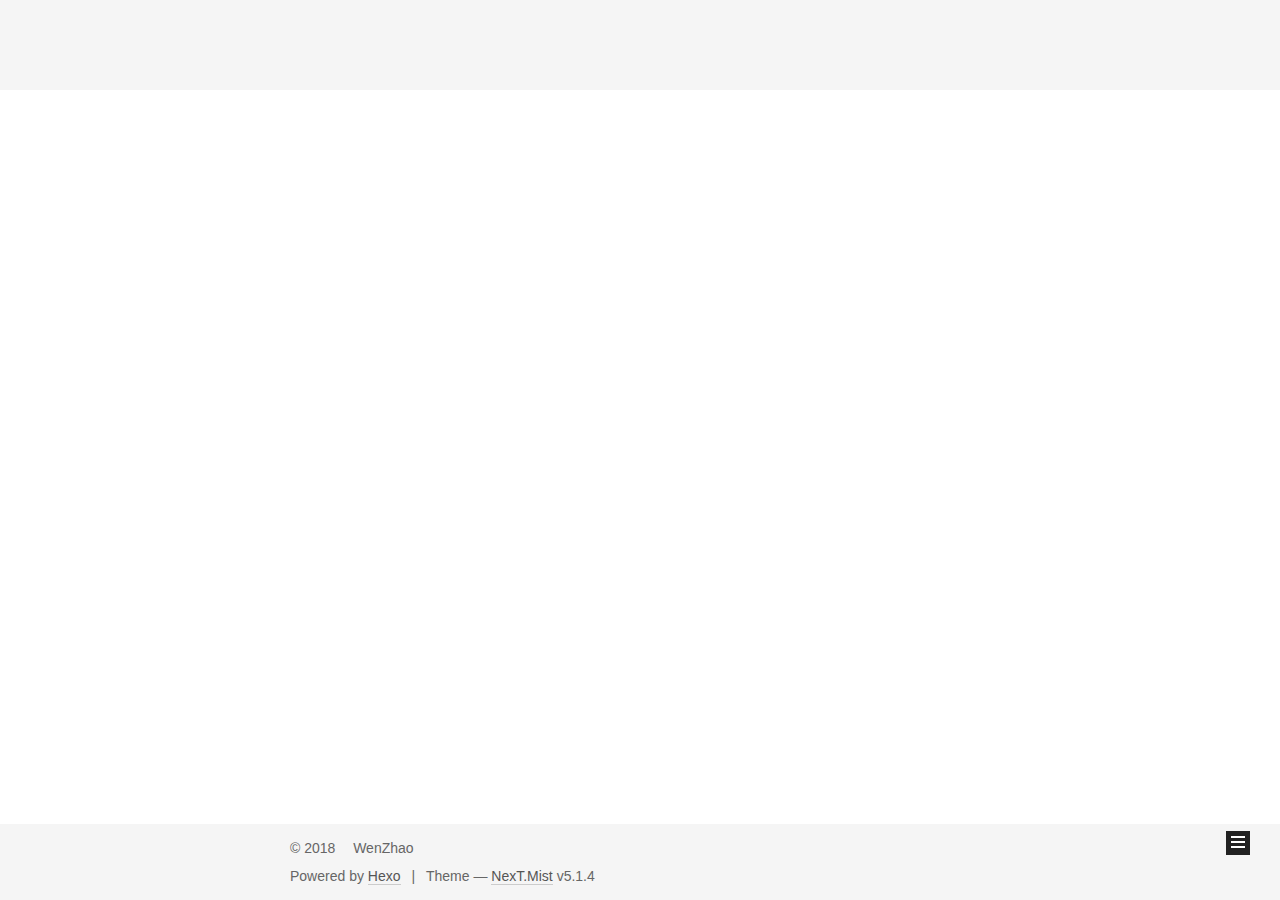
==== commit 8b6e0255: "Site updated: 2018-08-14 15:49:11" ====
--- a/index.html
+++ b/index.html
@@ -79,16 +79,13 @@
 
 
 
-<meta name="description" content="Macbook">
 <meta property="og:type" content="website">
-<meta property="og:title" content="Wenzhao&#39;s">
+<meta property="og:title" content="Hi Nassary">
 <meta property="og:url" content="http://yoursite.com/index.html">
-<meta property="og:site_name" content="Wenzhao&#39;s">
-<meta property="og:description" content="Macbook">
+<meta property="og:site_name" content="Hi Nassary">
 <meta property="og:locale" content="default">
 <meta name="twitter:card" content="summary">
-<meta name="twitter:title" content="Wenzhao&#39;s">
-<meta name="twitter:description" content="Macbook">
+<meta name="twitter:title" content="Hi Nassary">
 
 
 
@@ -124,7 +121,7 @@
 
 
 
-  <title>Wenzhao's</title>
+  <title>Hi Nassary</title>
   
 
 
@@ -155,7 +152,7 @@
     <div class="custom-logo-site-title">
       <a href="/"  class="brand" rel="start">
         <span class="logo-line-before"><i></i></span>
-        <span class="site-title">Wenzhao's</span>
+        <span class="site-title">Hi Nassary</span>
         <span class="logo-line-after"><i></i></span>
       </a>
     </div>
@@ -199,26 +196,6 @@
           </a>
         </li>
       
-        
-        <li class="menu-item menu-item-categories">
-          <a href="/categories/" rel="section">
-            
-              <i class="menu-item-icon fa fa-fw fa-th"></i> <br />
-            
-            Categories
-          </a>
-        </li>
-      
-        
-        <li class="menu-item menu-item-archives">
-          <a href="/archives/" rel="section">
-            
-              <i class="menu-item-icon fa fa-fw fa-archive"></i> <br />
-            
-            Archives
-          </a>
-        </li>
-      
 
       
     </ul>
@@ -252,7 +229,7 @@
   
   
   <div class="post-block">
-    <link itemprop="mainEntityOfPage" href="http://yoursite.com/2018/08/14/hello-world/">
+    <link itemprop="mainEntityOfPage" href="http://yoursite.com/2018/08/14/814/">
 
     <span hidden itemprop="author" itemscope itemtype="http://schema.org/Person">
       <meta itemprop="name" content="WenZhao">
@@ -261,7 +238,7 @@
     </span>
 
     <span hidden itemprop="publisher" itemscope itemtype="http://schema.org/Organization">
-      <meta itemprop="name" content="Wenzhao's">
+      <meta itemprop="name" content="Hi Nassary">
     </span>
 
     
@@ -271,7 +248,7 @@
         
           <h1 class="post-title" itemprop="name headline">
                 
-                <a class="post-title-link" href="/2018/08/14/hello-world/" itemprop="url">Hello World</a></h1>
+                <a class="post-title-link" href="/2018/08/14/814/" itemprop="url">814</a></h1>
         
 
         <div class="post-meta">
@@ -283,7 +260,7 @@
               
                 <span class="post-meta-item-text">Posted on</span>
               
-              <time title="Post created" itemprop="dateCreated datePublished" datetime="2018-08-14T14:37:45+08:00">
+              <time title="Post created" itemprop="dateCreated datePublished" datetime="2018-08-14T15:30:56+08:00">
                 2018-08-14
               </time>
             
@@ -302,9 +279,9 @@
                 <span class="post-meta-item-icon">
                   <i class="fa fa-comment-o"></i>
                 </span>
-                <a href="/2018/08/14/hello-world/#comments" itemprop="discussionUrl">
+                <a href="/2018/08/14/814/#comments" itemprop="discussionUrl">
                   <span class="post-comments-count disqus-comment-count"
-                        data-disqus-identifier="2018/08/14/hello-world/" itemprop="commentCount"></span>
+                        data-disqus-identifier="2018/08/14/814/" itemprop="commentCount"></span>
                 </a>
               </span>
             
@@ -334,16 +311,7 @@
       
         
           
-            <p>Welcome to <a href="https://hexo.io/" target="_blank" rel="noopener">Hexo</a>! This is your very first post. Check <a href="https://hexo.io/docs/" target="_blank" rel="noopener">documentation</a> for more info. If you get any problems when using Hexo, you can find the answer in <a href="https://hexo.io/docs/troubleshooting.html" target="_blank" rel="noopener">troubleshooting</a> or you can ask me on <a href="https://github.com/hexojs/hexo/issues" target="_blank" rel="noopener">GitHub</a>.</p>
-<h2 id="Quick-Start"><a href="#Quick-Start" class="headerlink" title="Quick Start"></a>Quick Start</h2><h3 id="Create-a-new-post"><a href="#Create-a-new-post" class="headerlink" title="Create a new post"></a>Create a new post</h3><figure class="highlight bash"><table><tr><td class="gutter"><pre><span class="line">1</span><br></pre></td><td class="code"><pre><span class="line">$ hexo new <span class="string">"My New Post"</span></span><br></pre></td></tr></table></figure>
-<p>More info: <a href="https://hexo.io/docs/writing.html" target="_blank" rel="noopener">Writing</a></p>
-<h3 id="Run-server"><a href="#Run-server" class="headerlink" title="Run server"></a>Run server</h3><figure class="highlight bash"><table><tr><td class="gutter"><pre><span class="line">1</span><br></pre></td><td class="code"><pre><span class="line">$ hexo server</span><br></pre></td></tr></table></figure>
-<p>More info: <a href="https://hexo.io/docs/server.html" target="_blank" rel="noopener">Server</a></p>
-<h3 id="Generate-static-files"><a href="#Generate-static-files" class="headerlink" title="Generate static files"></a>Generate static files</h3><figure class="highlight bash"><table><tr><td class="gutter"><pre><span class="line">1</span><br></pre></td><td class="code"><pre><span class="line">$ hexo generate</span><br></pre></td></tr></table></figure>
-<p>More info: <a href="https://hexo.io/docs/generating.html" target="_blank" rel="noopener">Generating</a></p>
-<h3 id="Deploy-to-remote-sites"><a href="#Deploy-to-remote-sites" class="headerlink" title="Deploy to remote sites"></a>Deploy to remote sites</h3><figure class="highlight bash"><table><tr><td class="gutter"><pre><span class="line">1</span><br></pre></td><td class="code"><pre><span class="line">$ hexo deploy</span><br></pre></td></tr></table></figure>
-<p>More info: <a href="https://hexo.io/docs/deployment.html" target="_blank" rel="noopener">Deployment</a></p>
-
+            
           
         
       
@@ -414,7 +382,7 @@
           <div class="site-author motion-element" itemprop="author" itemscope itemtype="http://schema.org/Person">
             
               <p class="site-author-name" itemprop="name">WenZhao</p>
-              <p class="site-description motion-element" itemprop="description">Macbook</p>
+              <p class="site-description motion-element" itemprop="description"></p>
           </div>
 
           <nav class="site-state motion-element">
@@ -422,7 +390,7 @@
             
               <div class="site-state-item site-state-posts">
               
-                <a href="/archives/">
+                <a href="/archives">
               
                   <span class="site-state-item-count">1</span>
                   <span class="site-state-item-name">posts</span>
--- a/css/main.css
+++ b/css/main.css
@@ -1822,7 +1822,7 @@
   width: 4px;
   height: 4px;
   border-radius: 50%;
-  background: #3bac66;
+  background: #41380b;
 }
 .links-of-blogroll {
   font-size: 13px;
